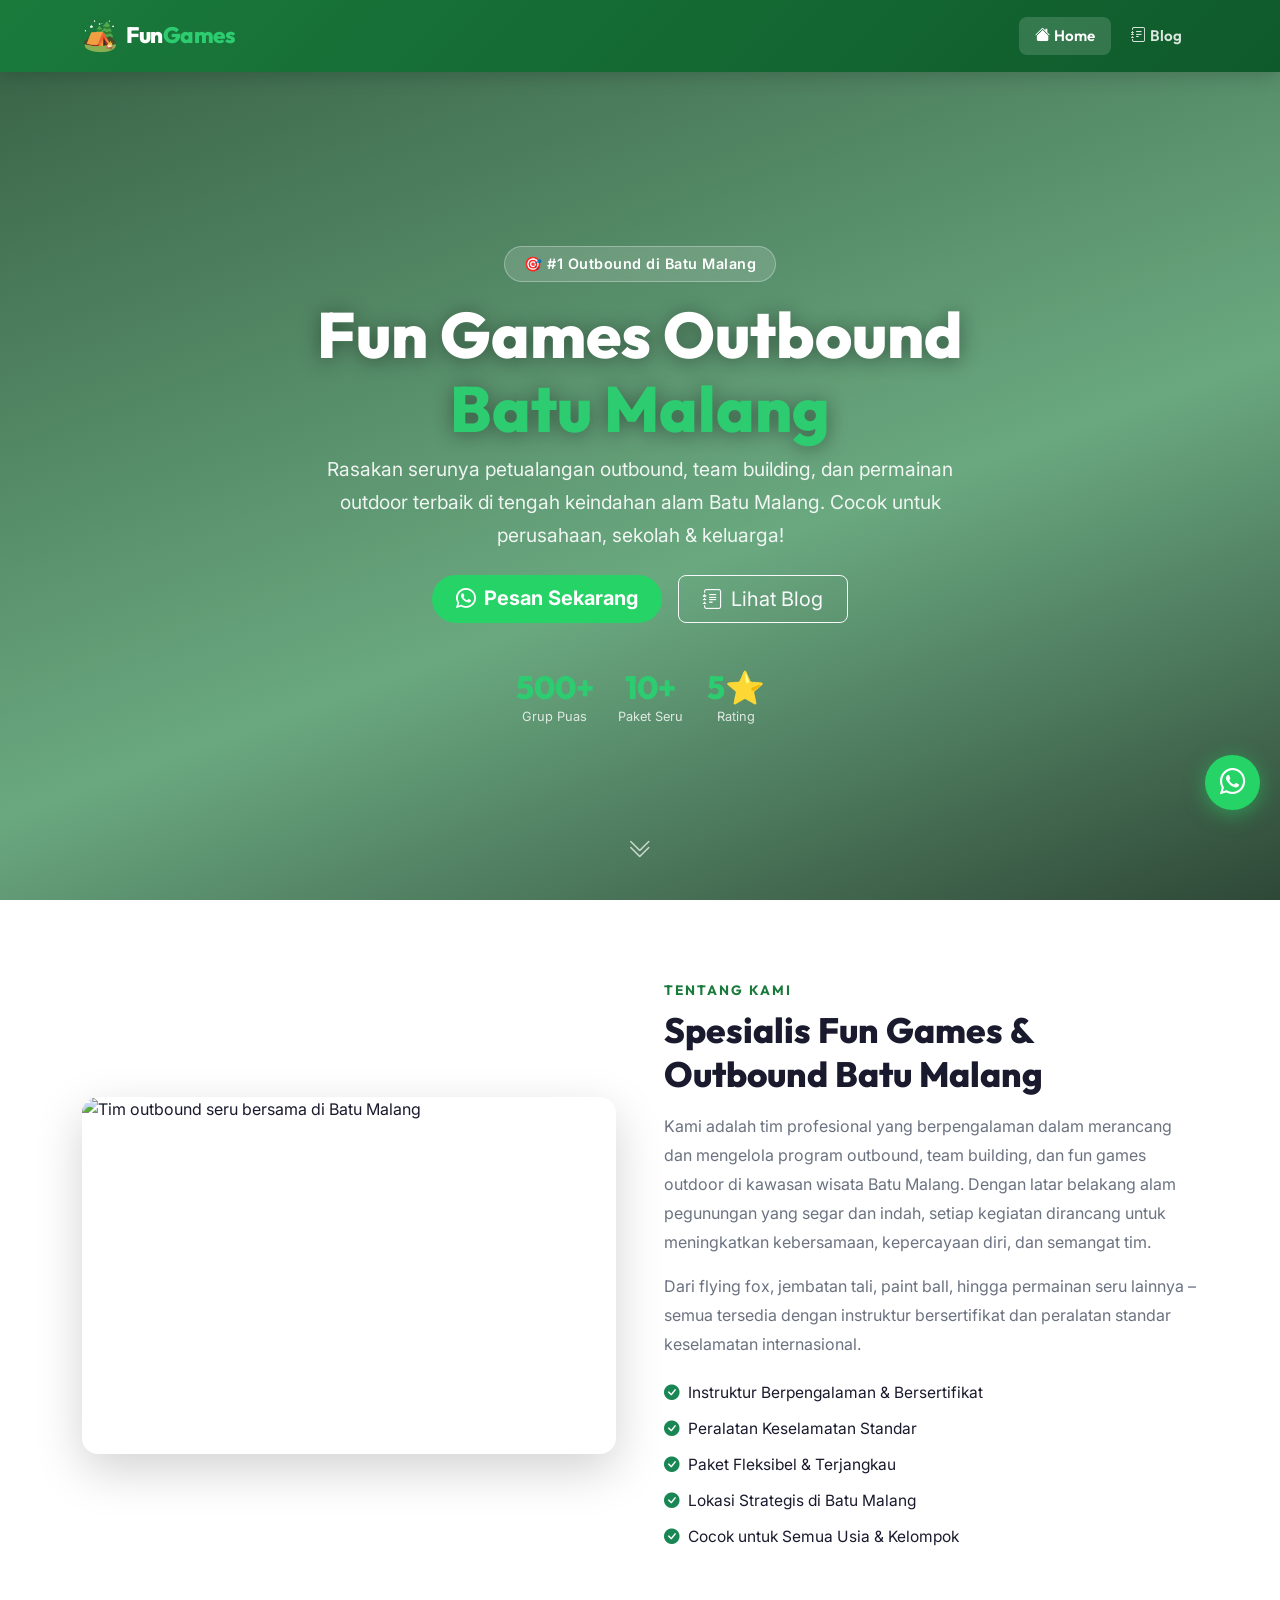
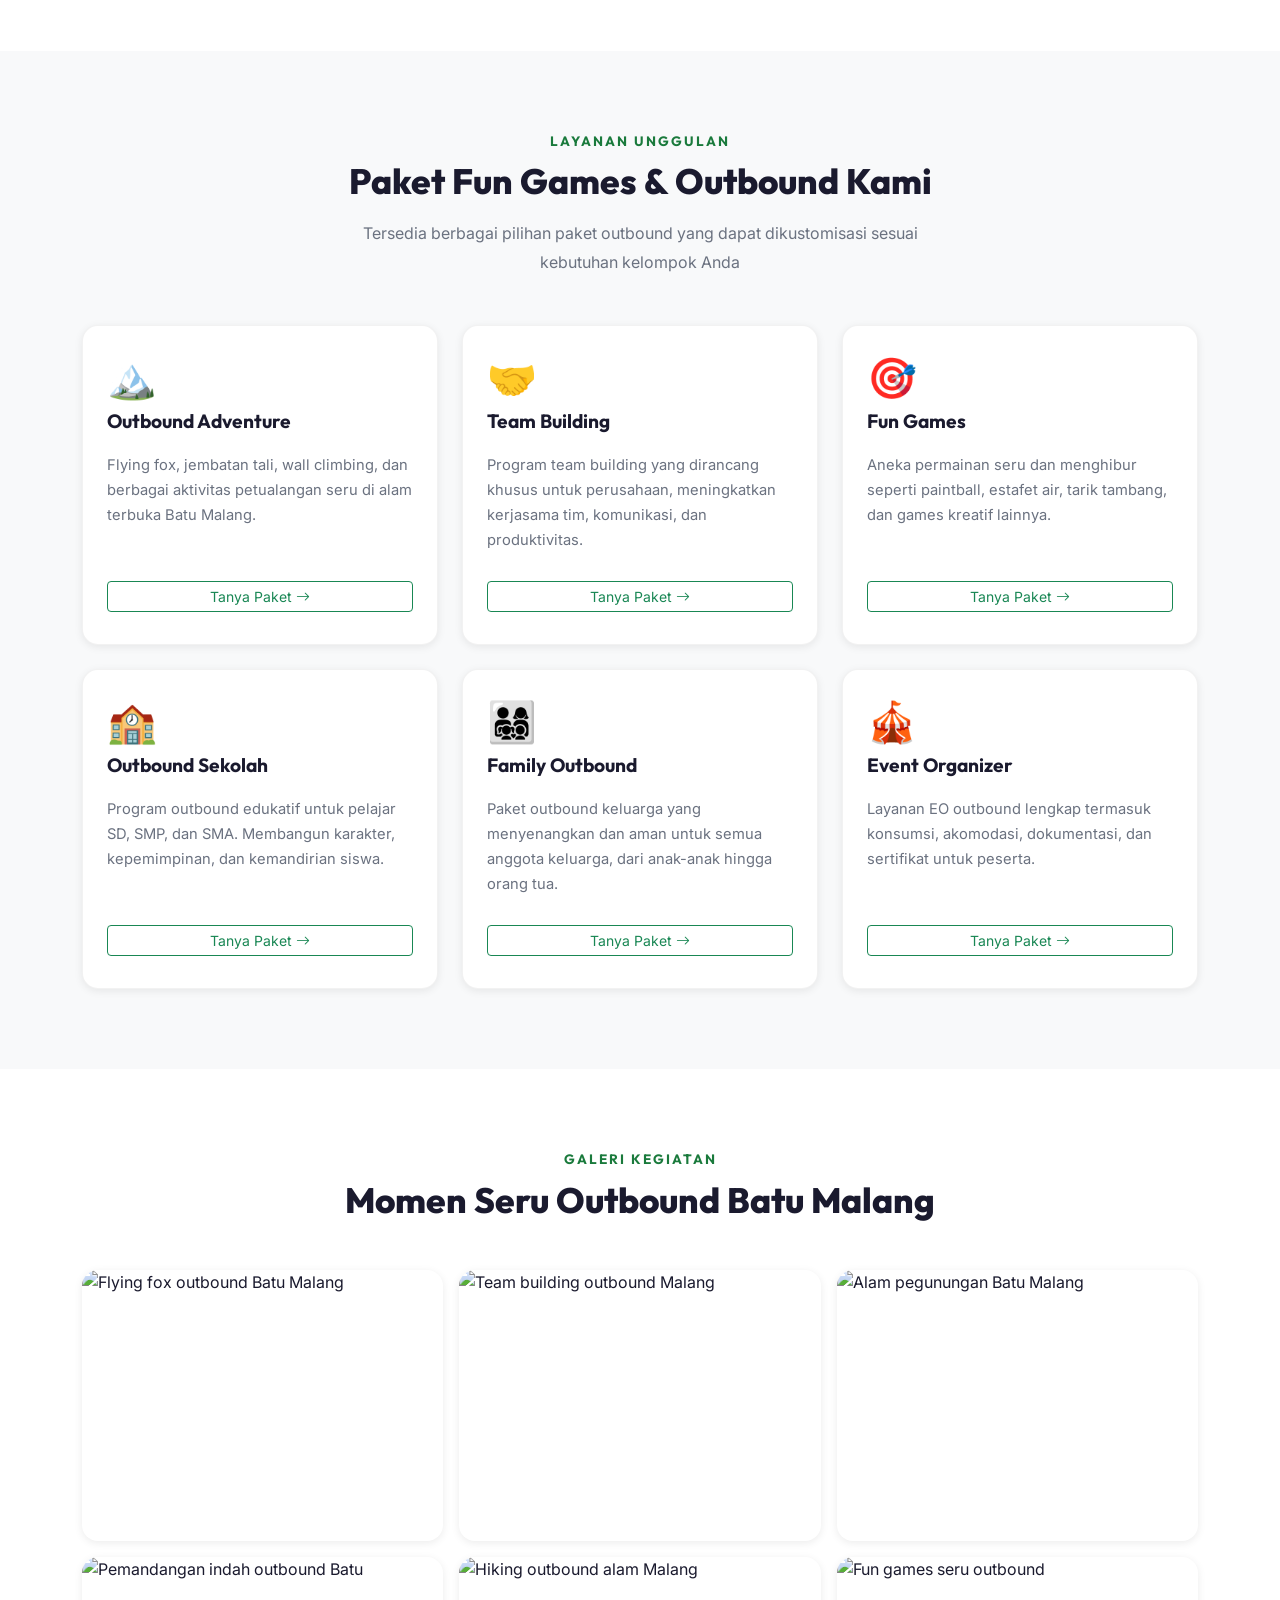
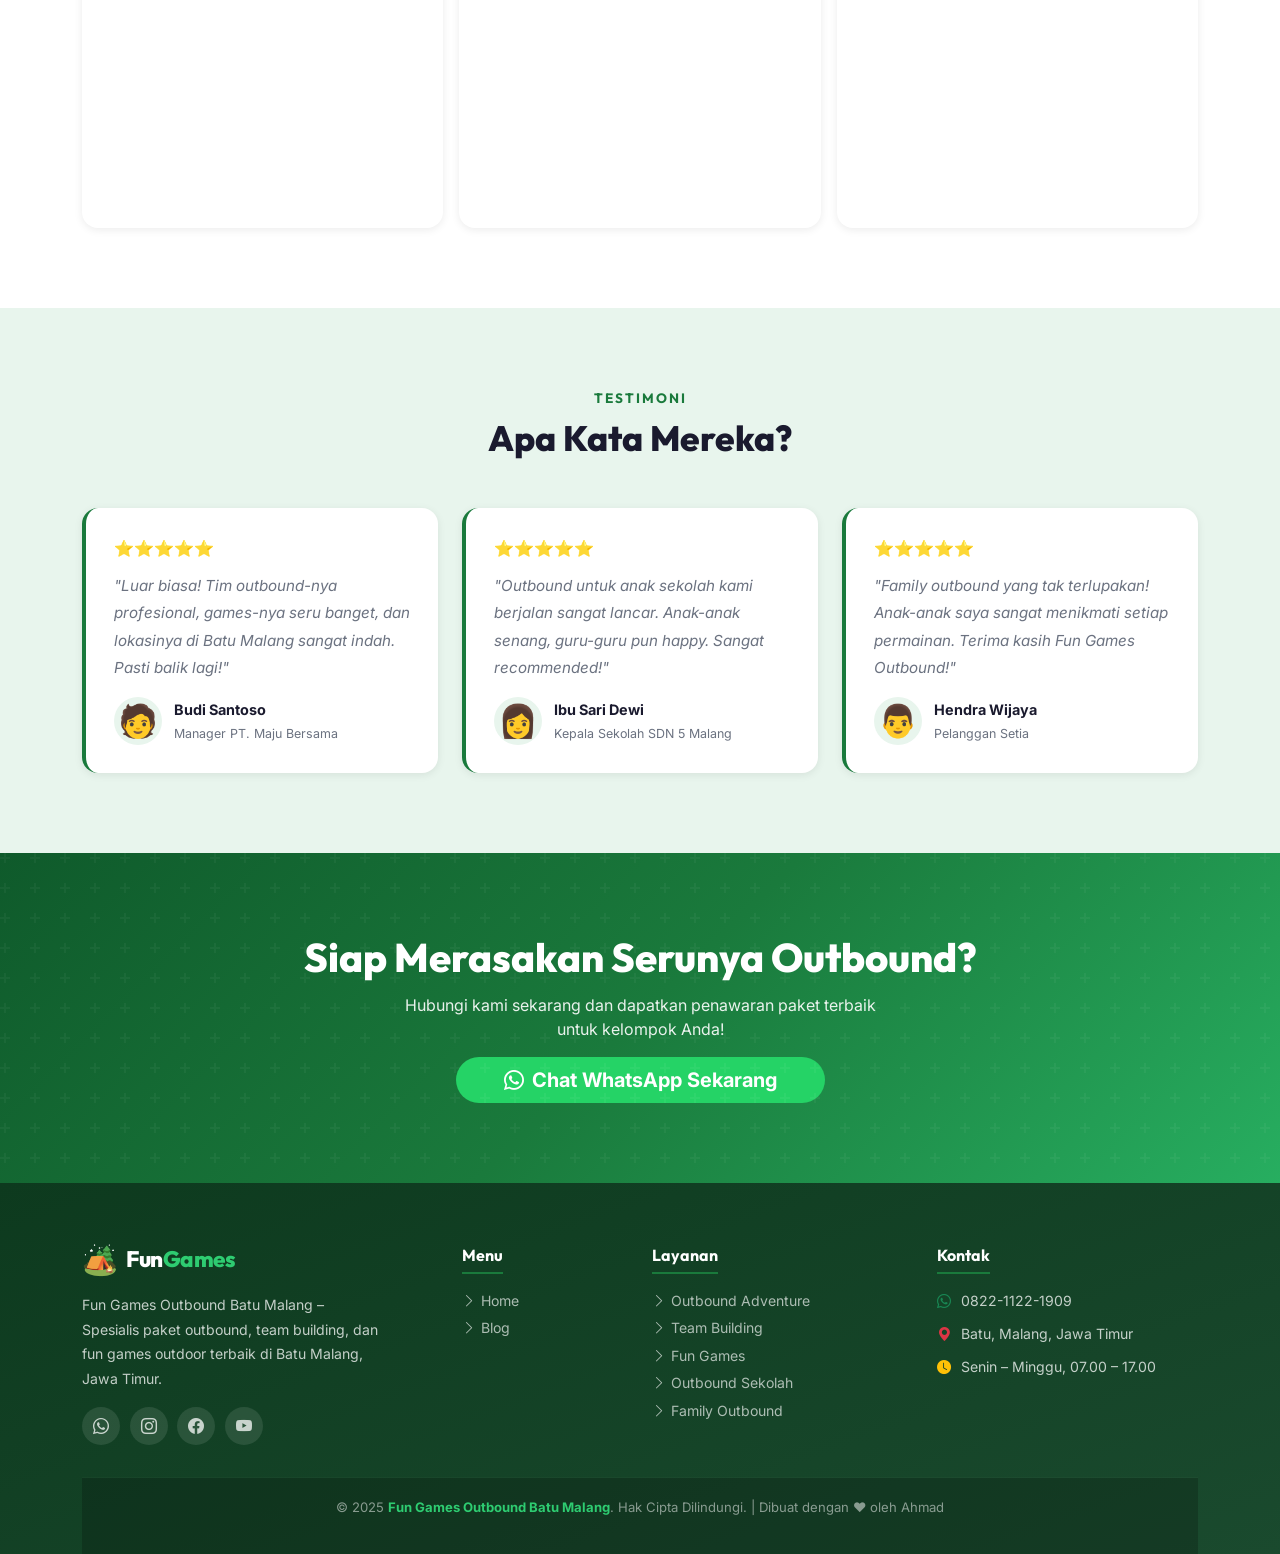
==== index.html @ 9a9097fd "Add files via upload" ====
<!DOCTYPE html>
<html lang="id">
<head>
  <meta charset="UTF-8" />
  <meta name="viewport" content="width=device-width, initial-scale=1.0, maximum-scale=1.0, user-scalable=no" />
  <meta name="description" content="Fun Games Outbound Batu Malang – Penyedia paket outbound seru, team building, dan permainan outdoor terbaik di Batu Malang. Hubungi kami sekarang!" />
  <meta name="keywords" content="fun games outbound batu malang, outbound batu malang, team building batu malang, permainan outbound malang, paket outbound malang, outbound murah malang, wisata outbound batu malang" />
  <meta name="author" content="Ahmad" />
  <meta name="robots" content="index, follow" />
  <meta property="og:title" content="Fun Games Outbound Batu Malang – Seru, Segar & Profesional" />
  <meta property="og:description" content="Paket outbound dan team building terbaik di Batu Malang. Temukan pengalaman seru bersama Fun Games Outbound!" />
  <meta property="og:type" content="website" />
  <meta property="og:url" content="https://fungamesoutbound-batumalang.com/" />
  <meta property="og:image" content="https://images.unsplash.com/photo-1506905925346-21bda4d32df4?w=1200&q=80" />
  <meta name="twitter:card" content="summary_large_image" />
  <meta name="twitter:title" content="Fun Games Outbound Batu Malang" />
  <meta name="twitter:description" content="Paket outbound seru di Batu Malang – team building, flying fox, dan permainan outdoor terbaik." />
  <title>Fun Games Outbound Batu Malang – Seru, Segar & Profesional</title>
  <link rel="canonical" href="https://fungamesoutbound-batumalang.com/" />
  <!-- Favicon -->
  <link rel="icon" type="image/svg+xml" href="data:image/svg+xml,<svg xmlns='http://www.w3.org/2000/svg' viewBox='0 0 100 100'><text y='.9em' font-size='90'>🏕️</text></svg>" />
  <!-- Bootstrap 5 -->
  <link rel="stylesheet" href="https://cdn.jsdelivr.net/npm/bootstrap@5.3.3/dist/css/bootstrap.min.css" />
  <!-- Bootstrap Icons -->
  <link rel="stylesheet" href="https://cdn.jsdelivr.net/npm/bootstrap-icons@1.11.3/font/bootstrap-icons.min.css" />
  <!-- Google Fonts -->
  <link rel="preconnect" href="https://fonts.googleapis.com" />
  <link rel="preconnect" href="https://fonts.gstatic.com" crossorigin />
  <link href="https://fonts.googleapis.com/css2?family=Outfit:wght@400;600;700;800&family=Inter:wght@400;500;600&display=swap" rel="stylesheet" />
  <link rel="stylesheet" href="assets/css/style.css" />

  <!-- Schema.org Structured Data -->
  <script type="application/ld+json">
  {
    "@context": "https://schema.org",
    "@type": "LocalBusiness",
    "name": "Fun Games Outbound Batu Malang",
    "description": "Penyedia paket outbound seru, team building, dan permainan outdoor terbaik di Batu Malang",
    "url": "https://fungamesoutbound-batumalang.com/",
    "telephone": "+6282211221909",
    "address": {
      "@type": "PostalAddress",
      "addressLocality": "Batu",
      "addressRegion": "Malang",
      "addressCountry": "ID"
    },
    "image": "https://images.unsplash.com/photo-1506905925346-21bda4d32df4?w=1200&q=80",
    "priceRange": "Rp 50.000 – Rp 500.000",
    "openingHours": "Mo-Su 07:00-17:00",
    "sameAs": ["https://wa.me/6282211221909"]
  }
  </script>
</head>
<body>

  <!-- ===== NAVBAR ===== -->
  <nav class="navbar navbar-expand-lg navbar-dark fixed-top" id="mainNavbar">
    <div class="container">
      <a class="navbar-brand d-flex align-items-center gap-2" href="index.html">
        <span class="brand-icon">🏕️</span>
        <span class="brand-text">Fun<span class="brand-accent">Games</span></span>
      </a>
      <button class="navbar-toggler border-0" type="button" data-bs-toggle="collapse" data-bs-target="#navMenu" aria-controls="navMenu" aria-expanded="false" aria-label="Toggle navigation">
        <span class="navbar-toggler-icon"></span>
      </button>
      <div class="collapse navbar-collapse" id="navMenu">
        <ul class="navbar-nav ms-auto gap-1">
          <li class="nav-item">
            <a class="nav-link active" href="index.html"><i class="bi bi-house-fill me-1"></i>Home</a>
          </li>
          <li class="nav-item">
            <a class="nav-link" href="blog.html"><i class="bi bi-journal-text me-1"></i>Blog</a>
          </li>
        </ul>
      </div>
    </div>
  </nav>

  <!-- ===== HERO SECTION ===== -->
  <section class="hero-section" id="hero">
    <div class="hero-overlay"></div>
    <div class="hero-content container text-center text-white">
      <div class="hero-badge mb-3">🎯 #1 Outbound di Batu Malang</div>
      <h1 class="hero-title">Fun Games Outbound<br><span class="hero-title-accent">Batu Malang</span></h1>
      <p class="hero-subtitle">Rasakan serunya petualangan outbound, team building, dan permainan outdoor terbaik di tengah keindahan alam Batu Malang. Cocok untuk perusahaan, sekolah & keluarga!</p>
      <div class="d-flex flex-wrap gap-3 justify-content-center mt-4">
        <a href="https://wa.me/6282211221909?text=Halo%2C%20saya%20ingin%20info%20paket%20outbound%20Batu%20Malang" target="_blank" class="btn btn-wa btn-lg px-4">
          <i class="bi bi-whatsapp me-2"></i>Pesan Sekarang
        </a>
        <a href="blog.html" class="btn btn-outline-light btn-lg px-4">
          <i class="bi bi-journal-text me-2"></i>Lihat Blog
        </a>
      </div>
      <div class="hero-stats mt-5 d-flex flex-wrap justify-content-center gap-4">
        <div class="hero-stat">
          <span class="stat-num">500+</span>
          <span class="stat-label">Grup Puas</span>
        </div>
        <div class="hero-stat">
          <span class="stat-num">10+</span>
          <span class="stat-label">Paket Seru</span>
        </div>
        <div class="hero-stat">
          <span class="stat-num">5⭐</span>
          <span class="stat-label">Rating</span>
        </div>
      </div>
    </div>
    <div class="hero-scroll-hint">
      <i class="bi bi-chevron-double-down"></i>
    </div>
  </section>

  <!-- ===== ABOUT SECTION ===== -->
  <section class="section-pad bg-white" id="tentang">
    <div class="container">
      <div class="row align-items-center g-5">
        <div class="col-lg-6">
          <img src="https://images.unsplash.com/photo-1529156069898-49953e39b3ac?w=700&q=80" alt="Tim outbound seru bersama di Batu Malang" class="img-fluid rounded-4 shadow-lg" width="700" height="467" loading="lazy" />
        </div>
        <div class="col-lg-6">
          <div class="section-label">Tentang Kami</div>
          <h2 class="section-title">Spesialis Fun Games & Outbound Batu Malang</h2>
          <p class="section-text">Kami adalah tim profesional yang berpengalaman dalam merancang dan mengelola program outbound, team building, dan fun games outdoor di kawasan wisata Batu Malang. Dengan latar belakang alam pegunungan yang segar dan indah, setiap kegiatan dirancang untuk meningkatkan kebersamaan, kepercayaan diri, dan semangat tim.</p>
          <p class="section-text">Dari flying fox, jembatan tali, paint ball, hingga permainan seru lainnya – semua tersedia dengan instruktur bersertifikat dan peralatan standar keselamatan internasional.</p>
          <ul class="feature-list mt-3">
            <li><i class="bi bi-check-circle-fill text-success me-2"></i>Instruktur Berpengalaman & Bersertifikat</li>
            <li><i class="bi bi-check-circle-fill text-success me-2"></i>Peralatan Keselamatan Standar</li>
            <li><i class="bi bi-check-circle-fill text-success me-2"></i>Paket Fleksibel & Terjangkau</li>
            <li><i class="bi bi-check-circle-fill text-success me-2"></i>Lokasi Strategis di Batu Malang</li>
            <li><i class="bi bi-check-circle-fill text-success me-2"></i>Cocok untuk Semua Usia & Kelompok</li>
          </ul>
        </div>
      </div>
    </div>
  </section>

  <!-- ===== LAYANAN SECTION ===== -->
  <section class="section-pad bg-light" id="layanan">
    <div class="container">
      <div class="text-center mb-5">
        <div class="section-label">Layanan Unggulan</div>
        <h2 class="section-title">Paket Fun Games & Outbound Kami</h2>
        <p class="section-text mx-auto" style="max-width:600px">Tersedia berbagai pilihan paket outbound yang dapat dikustomisasi sesuai kebutuhan kelompok Anda</p>
      </div>
      <div class="row g-4">
        <div class="col-md-6 col-lg-4">
          <div class="service-card h-100">
            <div class="service-icon">🏔️</div>
            <h3 class="service-title">Outbound Adventure</h3>
            <p class="service-desc">Flying fox, jembatan tali, wall climbing, dan berbagai aktivitas petualangan seru di alam terbuka Batu Malang.</p>
            <a href="https://wa.me/6282211221909?text=Saya%20ingin%20info%20paket%20Outbound%20Adventure" target="_blank" class="btn btn-outline-success btn-sm mt-auto">Tanya Paket <i class="bi bi-arrow-right"></i></a>
          </div>
        </div>
        <div class="col-md-6 col-lg-4">
          <div class="service-card h-100">
            <div class="service-icon">🤝</div>
            <h3 class="service-title">Team Building</h3>
            <p class="service-desc">Program team building yang dirancang khusus untuk perusahaan, meningkatkan kerjasama tim, komunikasi, dan produktivitas.</p>
            <a href="https://wa.me/6282211221909?text=Saya%20ingin%20info%20paket%20Team%20Building" target="_blank" class="btn btn-outline-success btn-sm mt-auto">Tanya Paket <i class="bi bi-arrow-right"></i></a>
          </div>
        </div>
        <div class="col-md-6 col-lg-4">
          <div class="service-card h-100">
            <div class="service-icon">🎯</div>
            <h3 class="service-title">Fun Games</h3>
            <p class="service-desc">Aneka permainan seru dan menghibur seperti paintball, estafet air, tarik tambang, dan games kreatif lainnya.</p>
            <a href="https://wa.me/6282211221909?text=Saya%20ingin%20info%20paket%20Fun%20Games" target="_blank" class="btn btn-outline-success btn-sm mt-auto">Tanya Paket <i class="bi bi-arrow-right"></i></a>
          </div>
        </div>
        <div class="col-md-6 col-lg-4">
          <div class="service-card h-100">
            <div class="service-icon">🏫</div>
            <h3 class="service-title">Outbound Sekolah</h3>
            <p class="service-desc">Program outbound edukatif untuk pelajar SD, SMP, dan SMA. Membangun karakter, kepemimpinan, dan kemandirian siswa.</p>
            <a href="https://wa.me/6282211221909?text=Saya%20ingin%20info%20paket%20Outbound%20Sekolah" target="_blank" class="btn btn-outline-success btn-sm mt-auto">Tanya Paket <i class="bi bi-arrow-right"></i></a>
          </div>
        </div>
        <div class="col-md-6 col-lg-4">
          <div class="service-card h-100">
            <div class="service-icon">👨‍👩‍👧‍👦</div>
            <h3 class="service-title">Family Outbound</h3>
            <p class="service-desc">Paket outbound keluarga yang menyenangkan dan aman untuk semua anggota keluarga, dari anak-anak hingga orang tua.</p>
            <a href="https://wa.me/6282211221909?text=Saya%20ingin%20info%20paket%20Family%20Outbound" target="_blank" class="btn btn-outline-success btn-sm mt-auto">Tanya Paket <i class="bi bi-arrow-right"></i></a>
          </div>
        </div>
        <div class="col-md-6 col-lg-4">
          <div class="service-card h-100">
            <div class="service-icon">🎪</div>
            <h3 class="service-title">Event Organizer</h3>
            <p class="service-desc">Layanan EO outbound lengkap termasuk konsumsi, akomodasi, dokumentasi, dan sertifikat untuk peserta.</p>
            <a href="https://wa.me/6282211221909?text=Saya%20ingin%20info%20Event%20Organizer%20Outbound" target="_blank" class="btn btn-outline-success btn-sm mt-auto">Tanya Paket <i class="bi bi-arrow-right"></i></a>
          </div>
        </div>
      </div>
    </div>
  </section>

  <!-- ===== GALERI SECTION ===== -->
  <section class="section-pad bg-white" id="galeri">
    <div class="container">
      <div class="text-center mb-5">
        <div class="section-label">Galeri Kegiatan</div>
        <h2 class="section-title">Momen Seru Outbound Batu Malang</h2>
      </div>
      <div class="row g-3">
        <div class="col-6 col-md-4">
          <div class="gallery-item">
            <img src="https://images.unsplash.com/photo-1571019613454-1cb2f99b2d8b?w=500&q=80" alt="Flying fox outbound Batu Malang" class="img-fluid rounded-3" width="500" height="333" loading="lazy" />
          </div>
        </div>
        <div class="col-6 col-md-4">
          <div class="gallery-item">
            <img src="https://images.unsplash.com/photo-1533630654593-bda3d33d1e79?w=500&q=80" alt="Team building outbound Malang" class="img-fluid rounded-3" width="500" height="333" loading="lazy" />
          </div>
        </div>
        <div class="col-6 col-md-4">
          <div class="gallery-item">
            <img src="https://images.unsplash.com/photo-1469474968028-56623f02e42e?w=500&q=80" alt="Alam pegunungan Batu Malang" class="img-fluid rounded-3" width="500" height="333" loading="lazy" />
          </div>
        </div>
        <div class="col-6 col-md-4">
          <div class="gallery-item">
            <img src="https://images.unsplash.com/photo-1506905925346-21bda4d32df4?w=500&q=80" alt="Pemandangan indah outbound Batu" class="img-fluid rounded-3" width="500" height="333" loading="lazy" />
          </div>
        </div>
        <div class="col-6 col-md-4">
          <div class="gallery-item">
            <img src="https://images.unsplash.com/photo-1551632811-561732d1e306?w=500&q=80" alt="Hiking outbound alam Malang" class="img-fluid rounded-3" width="500" height="333" loading="lazy" />
          </div>
        </div>
        <div class="col-6 col-md-4">
          <div class="gallery-item">
            <img src="https://images.unsplash.com/photo-1529156069898-49953e39b3ac?w=500&q=80" alt="Fun games seru outbound" class="img-fluid rounded-3" width="500" height="333" loading="lazy" />
          </div>
        </div>
      </div>
    </div>
  </section>

  <!-- ===== TESTIMONIAL SECTION ===== -->
  <section class="section-pad bg-green-light" id="testimoni">
    <div class="container">
      <div class="text-center mb-5">
        <div class="section-label">Testimoni</div>
        <h2 class="section-title">Apa Kata Mereka?</h2>
      </div>
      <div class="row g-4">
        <div class="col-md-4">
          <div class="testi-card">
            <div class="testi-stars">⭐⭐⭐⭐⭐</div>
            <p class="testi-text">"Luar biasa! Tim outbound-nya profesional, games-nya seru banget, dan lokasinya di Batu Malang sangat indah. Pasti balik lagi!"</p>
            <div class="testi-author">
              <div class="testi-avatar">🧑</div>
              <div>
                <strong>Budi Santoso</strong>
                <span>Manager PT. Maju Bersama</span>
              </div>
            </div>
          </div>
        </div>
        <div class="col-md-4">
          <div class="testi-card">
            <div class="testi-stars">⭐⭐⭐⭐⭐</div>
            <p class="testi-text">"Outbound untuk anak sekolah kami berjalan sangat lancar. Anak-anak senang, guru-guru pun happy. Sangat recommended!"</p>
            <div class="testi-author">
              <div class="testi-avatar">👩</div>
              <div>
                <strong>Ibu Sari Dewi</strong>
                <span>Kepala Sekolah SDN 5 Malang</span>
              </div>
            </div>
          </div>
        </div>
        <div class="col-md-4">
          <div class="testi-card">
            <div class="testi-stars">⭐⭐⭐⭐⭐</div>
            <p class="testi-text">"Family outbound yang tak terlupakan! Anak-anak saya sangat menikmati setiap permainan. Terima kasih Fun Games Outbound!"</p>
            <div class="testi-author">
              <div class="testi-avatar">👨</div>
              <div>
                <strong>Hendra Wijaya</strong>
                <span>Pelanggan Setia</span>
              </div>
            </div>
          </div>
        </div>
      </div>
    </div>
  </section>

  <!-- ===== CTA SECTION ===== -->
  <section class="cta-section">
    <div class="container text-center text-white">
      <h2 class="cta-title">Siap Merasakan Serunya Outbound?</h2>
      <p class="cta-text">Hubungi kami sekarang dan dapatkan penawaran paket terbaik untuk kelompok Anda!</p>
      <a href="https://wa.me/6282211221909?text=Halo%2C%20saya%20tertarik%20dengan%20paket%20outbound%20Fun%20Games%20Batu%20Malang" target="_blank" class="btn btn-wa btn-lg px-5 mt-3">
        <i class="bi bi-whatsapp me-2"></i>Chat WhatsApp Sekarang
      </a>
    </div>
  </section>

  <!-- ===== FOOTER ===== -->
  <footer class="site-footer">
    <div class="container">
      <div class="row g-4">
        <div class="col-lg-4 col-md-6">
          <a class="footer-brand d-flex align-items-center gap-2 mb-3" href="index.html">
            <span class="brand-icon">🏕️</span>
            <span class="brand-text text-white">Fun<span class="brand-accent">Games</span></span>
          </a>
          <p class="footer-desc">Fun Games Outbound Batu Malang – Spesialis paket outbound, team building, dan fun games outdoor terbaik di Batu Malang, Jawa Timur.</p>
          <div class="footer-social mt-3">
            <a href="https://wa.me/6282211221909" target="_blank" class="social-btn" aria-label="WhatsApp"><i class="bi bi-whatsapp"></i></a>
            <a href="#" class="social-btn" aria-label="Instagram"><i class="bi bi-instagram"></i></a>
            <a href="#" class="social-btn" aria-label="Facebook"><i class="bi bi-facebook"></i></a>
            <a href="#" class="social-btn" aria-label="YouTube"><i class="bi bi-youtube"></i></a>
          </div>
        </div>
        <div class="col-lg-2 col-md-6">
          <h4 class="footer-heading">Menu</h4>
          <ul class="footer-links">
            <li><a href="index.html"><i class="bi bi-chevron-right"></i>Home</a></li>
            <li><a href="blog.html"><i class="bi bi-chevron-right"></i>Blog</a></li>
          </ul>
        </div>
        <div class="col-lg-3 col-md-6">
          <h4 class="footer-heading">Layanan</h4>
          <ul class="footer-links">
            <li><a href="https://wa.me/6282211221909?text=Info%20Outbound%20Adventure"><i class="bi bi-chevron-right"></i>Outbound Adventure</a></li>
            <li><a href="https://wa.me/6282211221909?text=Info%20Team%20Building"><i class="bi bi-chevron-right"></i>Team Building</a></li>
            <li><a href="https://wa.me/6282211221909?text=Info%20Fun%20Games"><i class="bi bi-chevron-right"></i>Fun Games</a></li>
            <li><a href="https://wa.me/6282211221909?text=Info%20Outbound%20Sekolah"><i class="bi bi-chevron-right"></i>Outbound Sekolah</a></li>
            <li><a href="https://wa.me/6282211221909?text=Info%20Family%20Outbound"><i class="bi bi-chevron-right"></i>Family Outbound</a></li>
          </ul>
        </div>
        <div class="col-lg-3 col-md-6">
          <h4 class="footer-heading">Kontak</h4>
          <ul class="footer-contact">
            <li><i class="bi bi-whatsapp text-success"></i> <a href="https://wa.me/6282211221909" target="_blank">0822-1122-1909</a></li>
            <li><i class="bi bi-geo-alt-fill text-danger"></i> Batu, Malang, Jawa Timur</li>
            <li><i class="bi bi-clock-fill text-warning"></i> Senin – Minggu, 07.00 – 17.00</li>
          </ul>
        </div>
      </div>
      <hr class="footer-divider" />
      <div class="footer-bottom text-center">
        <p>© 2025 <strong>Fun Games Outbound Batu Malang</strong>. Hak Cipta Dilindungi. | Dibuat dengan ❤️ oleh Ahmad</p>
      </div>
    </div>
  </footer>

  <!-- ===== WA FLOATING BUTTON ===== -->
  <a href="https://wa.me/6282211221909?text=Halo%2C%20saya%20ingin%20info%20paket%20outbound%20Fun%20Games%20Batu%20Malang" target="_blank" class="wa-float" id="waFloat" aria-label="Chat WhatsApp">
    <i class="bi bi-whatsapp"></i>
    <span class="wa-tooltip">Chat Kami!</span>
  </a>

  <!-- ===== SCROLL TO TOP BUTTON ===== -->
  <button class="scroll-top" id="scrollTop" aria-label="Scroll ke atas">
    <i class="bi bi-chevron-up"></i>
  </button>

  <!-- Bootstrap Bundle JS -->
  <script src="https://cdn.jsdelivr.net/npm/bootstrap@5.3.3/dist/js/bootstrap.bundle.min.js"></script>
  <script src="assets/js/main.js"></script>
</body>
</html>
---- assets/css/style.css ----
/* ===================================================
   Fun Games Outbound Batu Malang – Main Stylesheet
   Author: Ahmad
   =================================================== */

/* ===== CSS VARIABLES ===== */
:root {
  --green-primary: #1a7a3c;
  --green-dark: #0f5a2b;
  --green-light: #e8f5ed;
  --green-accent: #2ecc71;
  --orange-accent: #f39c12;
  --text-dark: #1a1a2e;
  --text-muted: #6b7280;
  --bg-light: #f8fafb;
  --white: #ffffff;
  --shadow-sm: 0 2px 8px rgba(0,0,0,0.08);
  --shadow-md: 0 8px 24px rgba(0,0,0,0.12);
  --shadow-lg: 0 16px 48px rgba(0,0,0,0.16);
  --radius-sm: 8px;
  --radius-md: 16px;
  --radius-lg: 24px;
  --transition: all 0.3s ease;
  --navbar-height: 72px;
  --font-heading: 'Outfit', sans-serif;
  --font-body: 'Inter', sans-serif;
}

/* ===== GLOBAL RESET & BASE ===== */
*, *::before, *::after {
  box-sizing: border-box;
  margin: 0;
  padding: 0;
}

html {
  scroll-behavior: smooth;
  overflow-x: hidden;
}

body {
  font-family: var(--font-body);
  color: var(--text-dark);
  background: var(--white);
  overflow-x: hidden;
  width: 100%;
  max-width: 100vw;
}

img {
  max-width: 100%;
  height: auto;
  display: block;
}

a {
  text-decoration: none;
  transition: var(--transition);
}

/* ===== NAVBAR ===== */
#mainNavbar {
  background: linear-gradient(135deg, var(--green-primary) 0%, var(--green-dark) 100%);
  box-shadow: 0 2px 20px rgba(0,0,0,0.2);
  padding: 0.75rem 0;
  min-height: var(--navbar-height);
  transition: var(--transition);
  z-index: 1050;
}

#mainNavbar.scrolled {
  background: rgba(15, 90, 43, 0.97);
  backdrop-filter: blur(10px);
  padding: 0.5rem 0;
}

.brand-icon {
  font-size: 1.8rem;
  line-height: 1;
}

.brand-text {
  font-family: var(--font-heading);
  font-weight: 800;
  font-size: 1.4rem;
  color: var(--white);
  letter-spacing: -0.5px;
}

.brand-accent {
  color: var(--green-accent);
}

.navbar-nav .nav-link {
  font-family: var(--font-heading);
  font-weight: 600;
  font-size: 0.95rem;
  color: rgba(255,255,255,0.85) !important;
  padding: 0.5rem 1rem !important;
  border-radius: var(--radius-sm);
  transition: var(--transition);
}

.navbar-nav .nav-link:hover,
.navbar-nav .nav-link.active {
  color: var(--white) !important;
  background: rgba(255,255,255,0.15);
}

.navbar-toggler {
  padding: 4px 8px;
  outline: none !important;
  box-shadow: none !important;
}

.navbar-toggler:focus {
  box-shadow: none !important;
}

/* ===== HERO SECTION ===== */
.hero-section {
  position: relative;
  min-height: 100vh;
  background: url('https://images.unsplash.com/photo-1506905925346-21bda4d32df4?w=1600&q=80') center center / cover no-repeat;
  display: flex;
  align-items: center;
  justify-content: center;
  overflow: hidden;
}

.hero-overlay {
  position: absolute;
  inset: 0;
  background: linear-gradient(160deg, rgba(10,60,25,0.82) 0%, rgba(26,122,60,0.65) 60%, rgba(10,40,20,0.85) 100%);
}

.hero-content {
  position: relative;
  z-index: 2;
  padding-top: var(--navbar-height);
}

.hero-badge {
  display: inline-block;
  background: rgba(255,255,255,0.15);
  backdrop-filter: blur(8px);
  border: 1px solid rgba(255,255,255,0.3);
  color: #fff;
  padding: 0.4rem 1.2rem;
  border-radius: 50px;
  font-size: 0.9rem;
  font-weight: 600;
  letter-spacing: 0.5px;
}

.hero-title {
  font-family: var(--font-heading);
  font-size: clamp(2rem, 6vw, 4rem);
  font-weight: 800;
  line-height: 1.15;
  text-shadow: 0 2px 20px rgba(0,0,0,0.4);
}

.hero-title-accent {
  color: var(--green-accent);
}

.hero-subtitle {
  font-size: clamp(0.95rem, 2.5vw, 1.2rem);
  max-width: 680px;
  margin: 0 auto;
  opacity: 0.9;
  line-height: 1.7;
}

.hero-stats {
  gap: 2rem;
}

.hero-stat {
  display: flex;
  flex-direction: column;
  align-items: center;
}

.stat-num {
  font-family: var(--font-heading);
  font-size: 2rem;
  font-weight: 800;
  color: var(--green-accent);
  line-height: 1;
}

.stat-label {
  font-size: 0.8rem;
  opacity: 0.8;
  margin-top: 4px;
}

.hero-scroll-hint {
  position: absolute;
  bottom: 2rem;
  left: 50%;
  transform: translateX(-50%);
  color: rgba(255,255,255,0.7);
  font-size: 1.5rem;
  animation: bounce 2s infinite;
  z-index: 2;
}

@keyframes bounce {
  0%, 100% { transform: translateX(-50%) translateY(0); }
  50% { transform: translateX(-50%) translateY(10px); }
}

/* ===== PAGE HEADER ===== */
.page-header {
  position: relative;
  background: url('https://images.unsplash.com/photo-1469474968028-56623f02e42e?w=1600&q=80') center center / cover no-repeat;
  padding: calc(var(--navbar-height) + 3rem) 0 3rem;
  text-align: center;
}

.page-header-overlay {
  position: absolute;
  inset: 0;
  background: linear-gradient(135deg, rgba(10,60,25,0.85) 0%, rgba(26,122,60,0.75) 100%);
}

.page-header .container {
  position: relative;
  z-index: 2;
}

.page-header-title {
  font-family: var(--font-heading);
  font-size: clamp(1.8rem, 5vw, 3rem);
  font-weight: 800;
  margin-bottom: 0.75rem;
}

.page-header-sub {
  font-size: 1rem;
  opacity: 0.9;
  max-width: 600px;
  margin: 0 auto 1rem;
}

.breadcrumb-dark .breadcrumb-item + .breadcrumb-item::before {
  color: rgba(255,255,255,0.5);
}

/* ===== ARTICLE HEADER ===== */
.article-header {
  position: relative;
  padding-top: var(--navbar-height);
  background: linear-gradient(135deg, var(--green-dark) 0%, var(--green-primary) 100%);
  padding-bottom: 2rem;
}

/* ===== SECTION PADDING ===== */
.section-pad {
  padding: 80px 0;
}

.bg-green-light {
  background: var(--green-light);
}

/* ===== SECTION LABELS & TITLES ===== */
.section-label {
  font-family: var(--font-heading);
  font-size: 0.85rem;
  font-weight: 700;
  color: var(--green-primary);
  text-transform: uppercase;
  letter-spacing: 2px;
  margin-bottom: 0.5rem;
  display: block;
}

.section-title {
  font-family: var(--font-heading);
  font-size: clamp(1.5rem, 4vw, 2.2rem);
  font-weight: 800;
  color: var(--text-dark);
  line-height: 1.25;
  margin-bottom: 1rem;
}

.section-text {
  font-size: 1rem;
  color: var(--text-muted);
  line-height: 1.8;
}

/* ===== FEATURE LIST ===== */
.feature-list {
  list-style: none;
  padding: 0;
}

.feature-list li {
  padding: 0.4rem 0;
  font-size: 0.97rem;
  color: var(--text-dark);
}

/* ===== SERVICE CARDS ===== */
.service-card {
  background: var(--white);
  border-radius: var(--radius-md);
  padding: 2rem 1.5rem;
  box-shadow: var(--shadow-sm);
  border: 1px solid rgba(0,0,0,0.05);
  transition: var(--transition);
  display: flex;
  flex-direction: column;
  gap: 0.75rem;
}

.service-card:hover {
  transform: translateY(-6px);
  box-shadow: var(--shadow-lg);
  border-color: var(--green-accent);
}

.service-icon {
  font-size: 2.5rem;
  line-height: 1;
}

.service-title {
  font-family: var(--font-heading);
  font-size: 1.2rem;
  font-weight: 700;
  color: var(--text-dark);
}

.service-desc {
  font-size: 0.92rem;
  color: var(--text-muted);
  line-height: 1.7;
  flex: 1;
}

/* ===== GALLERY ===== */
.gallery-item {
  overflow: hidden;
  border-radius: var(--radius-md);
  box-shadow: var(--shadow-sm);
  aspect-ratio: 4/3;
}

.gallery-item img {
  width: 100%;
  height: 100%;
  object-fit: cover;
  transition: transform 0.4s ease;
}

.gallery-item:hover img {
  transform: scale(1.05);
}

/* ===== TESTIMONIALS ===== */
.testi-card {
  background: var(--white);
  border-radius: var(--radius-md);
  padding: 1.75rem;
  box-shadow: var(--shadow-sm);
  border-left: 4px solid var(--green-primary);
  transition: var(--transition);
}

.testi-card:hover {
  transform: translateY(-4px);
  box-shadow: var(--shadow-md);
}

.testi-stars {
  font-size: 1rem;
  margin-bottom: 0.75rem;
}

.testi-text {
  font-size: 0.95rem;
  color: var(--text-muted);
  font-style: italic;
  line-height: 1.8;
  margin-bottom: 1rem;
}

.testi-author {
  display: flex;
  align-items: center;
  gap: 0.75rem;
}

.testi-avatar {
  font-size: 2rem;
  background: var(--green-light);
  border-radius: 50%;
  width: 48px;
  height: 48px;
  display: flex;
  align-items: center;
  justify-content: center;
}

.testi-author strong {
  display: block;
  font-size: 0.9rem;
  color: var(--text-dark);
}

.testi-author span {
  font-size: 0.78rem;
  color: var(--text-muted);
}

/* ===== CTA SECTION ===== */
.cta-section {
  background: linear-gradient(135deg, var(--green-dark) 0%, var(--green-primary) 50%, #27ae60 100%);
  padding: 80px 0;
  position: relative;
  overflow: hidden;
}

.cta-section::before {
  content: '';
  position: absolute;
  inset: 0;
  background: url("data:image/svg+xml,%3Csvg width='60' height='60' viewBox='0 0 60 60' xmlns='http://www.w3.org/2000/svg'%3E%3Cg fill='none' fill-rule='evenodd'%3E%3Cg fill='%23ffffff' fill-opacity='0.04'%3E%3Cpath d='M36 34v-4h-2v4h-4v2h4v4h2v-4h4v-2h-4zm0-30V0h-2v4h-4v2h4v4h2V6h4V4h-4zM6 34v-4H4v4H0v2h4v4h2v-4h4v-2H6zM6 4V0H4v4H0v2h4v4h2V6h4V4H6z'/%3E%3C/g%3E%3C/g%3E%3C/svg%3E");
}

.cta-title {
  font-family: var(--font-heading);
  font-size: clamp(1.5rem, 4vw, 2.5rem);
  font-weight: 800;
  position: relative;
}

.cta-text {
  font-size: 1rem;
  opacity: 0.9;
  max-width: 500px;
  margin: 0.75rem auto 0;
  position: relative;
}

/* ===== BLOG CARDS ===== */
.blog-card {
  background: var(--white);
  border-radius: var(--radius-md);
  overflow: hidden;
  box-shadow: var(--shadow-sm);
  border: 1px solid rgba(0,0,0,0.06);
  transition: var(--transition);
  display: flex;
  flex-direction: column;
}

.blog-card:hover {
  transform: translateY(-6px);
  box-shadow: var(--shadow-lg);
}

.blog-card-img-link {
  position: relative;
  display: block;
  overflow: hidden;
  aspect-ratio: 3/2;
}

.blog-card-img {
  width: 100%;
  height: 100%;
  object-fit: cover;
  transition: transform 0.4s ease;
}

.blog-card:hover .blog-card-img {
  transform: scale(1.06);
}

.blog-card-cat {
  position: absolute;
  top: 1rem;
  left: 1rem;
  background: var(--green-primary);
  color: #fff;
  font-size: 0.75rem;
  font-weight: 700;
  padding: 0.3rem 0.8rem;
  border-radius: 50px;
  text-transform: uppercase;
  letter-spacing: 0.5px;
}

.blog-card-body {
  padding: 1.5rem;
  display: flex;
  flex-direction: column;
  flex: 1;
  gap: 0.6rem;
}

.blog-card-meta {
  display: flex;
  gap: 1rem;
  font-size: 0.78rem;
  color: var(--text-muted);
}

.blog-card-meta span {
  display: flex;
  align-items: center;
  gap: 0.3rem;
}

.blog-card-title {
  font-family: var(--font-heading);
  font-size: 1.05rem;
  font-weight: 700;
  line-height: 1.4;
  margin: 0;
}

.blog-card-title a {
  color: var(--text-dark);
}

.blog-card-title a:hover {
  color: var(--green-primary);
}

.blog-card-desc {
  font-size: 0.88rem;
  color: var(--text-muted);
  line-height: 1.7;
  flex: 1;
}

.blog-card-btn {
  display: inline-flex;
  align-items: center;
  gap: 0.4rem;
  font-size: 0.85rem;
  font-weight: 700;
  color: var(--green-primary);
  margin-top: 0.5rem;
}

.blog-card-btn:hover {
  color: var(--green-dark);
  gap: 0.7rem;
}

/* ===== ARTICLE PAGE STYLES ===== */
.article-hero {
  position: relative;
  background: linear-gradient(135deg, var(--green-dark), var(--green-primary));
  padding: calc(var(--navbar-height) + 2rem) 0 3rem;
}

.article-hero-inner {
  position: relative;
  z-index: 2;
}

.article-main-img {
  width: 100%;
  height: auto;
  border-radius: var(--radius-md);
  box-shadow: var(--shadow-lg);
  object-fit: cover;
  aspect-ratio: 16/9;
}

.article-img-caption {
  font-size: 0.82rem;
  color: var(--text-muted);
  text-align: center;
  margin-top: 0.5rem;
  font-style: italic;
}

/* ===== TOC ===== */
.toc-wrapper {
  background: var(--green-light);
  border-left: 4px solid var(--green-primary);
  border-radius: var(--radius-sm);
  margin: 2rem 0;
  overflow: hidden;
}

.toc-header {
  display: flex;
  align-items: center;
  justify-content: space-between;
  padding: 1rem 1.25rem;
  cursor: pointer;
  font-family: var(--font-heading);
  font-weight: 700;
  font-size: 1rem;
  color: var(--green-dark);
  background: none;
  border: none;
  width: 100%;
  text-align: left;
}

.toc-header:hover {
  background: rgba(26,122,60,0.05);
}

.toc-content {
  padding: 0 1.25rem 1rem;
  border-top: 1px solid rgba(26,122,60,0.15);
}

.toc-list {
  list-style: none;
  padding: 0;
  margin: 0.75rem 0 0;
}

.toc-list li {
  margin: 0.3rem 0;
}

.toc-list a {
  font-size: 0.9rem;
  color: var(--green-dark);
  display: inline-flex;
  align-items: center;
  gap: 0.4rem;
}

.toc-list a:hover {
  color: var(--green-primary);
  text-decoration: underline;
}

.toc-list .toc-h3 {
  padding-left: 1.25rem;
}

.toc-list .toc-h3 a {
  font-size: 0.85rem;
  color: var(--text-muted);
}

/* ===== ARTICLE CONTENT ===== */
.article-content h2 {
  font-family: var(--font-heading);
  font-size: 1.5rem;
  font-weight: 800;
  color: var(--text-dark);
  margin: 2.5rem 0 1rem;
  padding-top: 1rem;
  border-bottom: 2px solid var(--green-light);
  padding-bottom: 0.5rem;
}

.article-content h3 {
  font-family: var(--font-heading);
  font-size: 1.2rem;
  font-weight: 700;
  color: var(--green-dark);
  margin: 2rem 0 0.75rem;
}

.article-content p {
  font-size: 1rem;
  line-height: 1.85;
  color: #374151;
  margin-bottom: 1.2rem;
}

.article-content ul, .article-content ol {
  margin: 1rem 0 1.5rem 1.5rem;
}

.article-content li {
  font-size: 1rem;
  line-height: 1.8;
  color: #374151;
  margin-bottom: 0.4rem;
}

/* ===== BLOCKQUOTE ===== */
.article-content blockquote,
.article-blockquote {
  position: relative;
  background: var(--green-light);
  border-left: 5px solid var(--green-primary);
  border-radius: 0 var(--radius-sm) var(--radius-sm) 0;
  padding: 1.5rem 1.75rem;
  margin: 2rem 0;
  font-style: italic;
  font-size: 1.05rem;
  color: var(--green-dark);
  line-height: 1.8;
}

.article-blockquote::before {
  content: '"';
  position: absolute;
  top: -0.5rem;
  left: 1rem;
  font-size: 4rem;
  color: var(--green-primary);
  opacity: 0.3;
  font-family: Georgia, serif;
  line-height: 1;
}

/* ===== BACA JUGA ===== */
.baca-juga {
  background: linear-gradient(135deg, var(--green-light), #d4edda);
  border: 1px solid var(--green-accent);
  border-radius: var(--radius-md);
  padding: 1.25rem 1.5rem;
  margin: 2rem 0;
}

.baca-juga-label {
  font-family: var(--font-heading);
  font-size: 0.78rem;
  font-weight: 700;
  color: var(--green-primary);
  text-transform: uppercase;
  letter-spacing: 1px;
  margin-bottom: 0.5rem;
  display: flex;
  align-items: center;
  gap: 0.4rem;
}

.baca-juga a {
  font-weight: 600;
  color: var(--green-dark);
  font-size: 0.95rem;
}

.baca-juga a:hover {
  color: var(--green-primary);
  text-decoration: underline;
}

/* ===== PROMO BANNER ===== */
.promo-banner {
  position: relative;
  border-radius: var(--radius-md);
  overflow: hidden;
  margin: 2.5rem 0;
}

.promo-banner img {
  width: 100%;
  aspect-ratio: 16/6;
  object-fit: cover;
}

.promo-banner-overlay {
  position: absolute;
  inset: 0;
  background: linear-gradient(135deg, rgba(10,60,25,0.85), rgba(26,122,60,0.6));
  display: flex;
  flex-direction: column;
  align-items: center;
  justify-content: center;
  text-align: center;
  color: white;
  gap: 0.75rem;
  padding: 1.5rem;
}

.promo-banner-title {
  font-family: var(--font-heading);
  font-size: clamp(1rem, 3vw, 1.6rem);
  font-weight: 800;
}

/* ===== SUPPORT IMAGE ===== */
.support-img-wrap {
  margin: 2rem 0;
  text-align: center;
}

.support-img-wrap img {
  border-radius: var(--radius-md);
  box-shadow: var(--shadow-md);
  width: 100%;
  aspect-ratio: 16/9;
  object-fit: cover;
}

/* ===== FAQ ===== */
.faq-section .accordion-button {
  font-family: var(--font-heading);
  font-weight: 700;
  font-size: 1rem;
  color: var(--text-dark);
  background: var(--white);
}

.faq-section .accordion-button:not(.collapsed) {
  color: var(--green-primary);
  background: var(--green-light);
  box-shadow: none;
}

.faq-section .accordion-button::after {
  filter: none;
}

.faq-section .accordion-button:focus {
  box-shadow: none;
}

/* ===== AUTHOR BIO ===== */
.author-bio {
  display: flex;
  align-items: flex-start;
  gap: 1.5rem;
  background: var(--bg-light);
  border-radius: var(--radius-md);
  padding: 1.75rem;
  margin: 2.5rem 0;
  border: 1px solid rgba(0,0,0,0.06);
}

.author-bio-avatar {
  font-size: 3rem;
  background: var(--green-light);
  border-radius: 50%;
  width: 72px;
  height: 72px;
  min-width: 72px;
  display: flex;
  align-items: center;
  justify-content: center;
  border: 3px solid var(--green-primary);
}

.author-bio-name {
  font-family: var(--font-heading);
  font-size: 1.05rem;
  font-weight: 700;
  color: var(--text-dark);
  margin-bottom: 0.2rem;
}

.author-bio-role {
  font-size: 0.8rem;
  color: var(--green-primary);
  font-weight: 600;
  margin-bottom: 0.5rem;
}

.author-bio-desc {
  font-size: 0.9rem;
  color: var(--text-muted);
  line-height: 1.7;
  margin: 0;
}

/* ===== SHARE BUTTONS ===== */
.share-section {
  background: var(--green-light);
  border-radius: var(--radius-md);
  padding: 1.5rem;
  margin: 2rem 0;
}

.share-section h5 {
  font-family: var(--font-heading);
  font-weight: 700;
  font-size: 1rem;
  color: var(--text-dark);
  margin-bottom: 1rem;
}

.share-btn {
  display: inline-flex;
  align-items: center;
  gap: 0.5rem;
  padding: 0.5rem 1.2rem;
  border-radius: 50px;
  font-size: 0.85rem;
  font-weight: 600;
  border: none;
  cursor: pointer;
  transition: var(--transition);
  text-decoration: none;
}

.share-btn:hover {
  transform: translateY(-2px);
  opacity: 0.9;
}

.share-wa { background: #25D366; color: white; }
.share-fb { background: #1877F2; color: white; }
.share-tw { background: #1DA1F2; color: white; }
.share-tg { background: #0088cc; color: white; }
.share-copy { background: #6b7280; color: white; }

/* ===== RELATED ARTICLES ===== */
.related-articles {
  margin: 2.5rem 0;
  padding: 2rem 0;
  border-top: 2px solid var(--green-light);
}

.related-articles h4 {
  font-family: var(--font-heading);
  font-weight: 800;
  font-size: 1.2rem;
  color: var(--text-dark);
  margin-bottom: 1.5rem;
}

.related-card {
  background: var(--white);
  border-radius: var(--radius-md);
  overflow: hidden;
  box-shadow: var(--shadow-sm);
  border: 1px solid rgba(0,0,0,0.06);
  transition: var(--transition);
}

.related-card:hover {
  transform: translateY(-4px);
  box-shadow: var(--shadow-md);
}

.related-card-img {
  width: 100%;
  aspect-ratio: 16/9;
  object-fit: cover;
}

.related-card-body {
  padding: 1rem 1.25rem 1.25rem;
}

.related-card-title {
  font-family: var(--font-heading);
  font-size: 0.95rem;
  font-weight: 700;
  color: var(--text-dark);
  line-height: 1.4;
  margin-bottom: 0.5rem;
}

.related-card-desc {
  font-size: 0.82rem;
  color: var(--text-muted);
  line-height: 1.6;
  margin-bottom: 0.75rem;
}

.related-card-link {
  font-size: 0.82rem;
  font-weight: 700;
  color: var(--green-primary);
  display: inline-flex;
  align-items: center;
  gap: 0.3rem;
}

.related-card-link:hover {
  color: var(--green-dark);
}

/* ===== SIDEBAR ===== */
.sidebar-card {
  background: var(--white);
  border-radius: var(--radius-md);
  padding: 1.5rem;
  box-shadow: var(--shadow-sm);
  border: 1px solid rgba(0,0,0,0.06);
  margin-bottom: 1.5rem;
}

.sidebar-card h4 {
  font-family: var(--font-heading);
  font-size: 1rem;
  font-weight: 700;
  color: var(--text-dark);
  margin-bottom: 1rem;
  padding-bottom: 0.5rem;
  border-bottom: 2px solid var(--green-light);
}

/* ===== WA FLOATING BUTTON ===== */
.wa-float {
  position: fixed;
  bottom: 90px;
  right: 20px;
  width: 55px;
  height: 55px;
  background: #25D366;
  color: white;
  border-radius: 50%;
  display: flex;
  align-items: center;
  justify-content: center;
  font-size: 1.6rem;
  box-shadow: 0 4px 20px rgba(37, 211, 102, 0.5);
  z-index: 9999;
  animation: pulse-wa 2.5s infinite;
  transition: var(--transition);
}

.wa-float:hover {
  background: #128C7E;
  color: white;
  transform: scale(1.1);
  box-shadow: 0 6px 24px rgba(37, 211, 102, 0.7);
}

.wa-tooltip {
  position: absolute;
  right: 65px;
  background: #1a1a2e;
  color: white;
  font-size: 0.78rem;
  font-weight: 600;
  padding: 0.3rem 0.75rem;
  border-radius: 50px;
  white-space: nowrap;
  opacity: 0;
  pointer-events: none;
  transition: var(--transition);
}

.wa-float:hover .wa-tooltip {
  opacity: 1;
}

@keyframes pulse-wa {
  0% { box-shadow: 0 4px 20px rgba(37, 211, 102, 0.5); }
  50% { box-shadow: 0 4px 35px rgba(37, 211, 102, 0.8); }
  100% { box-shadow: 0 4px 20px rgba(37, 211, 102, 0.5); }
}

/* ===== SCROLL TOP BUTTON ===== */
.scroll-top {
  position: fixed;
  bottom: 25px;
  right: 20px;
  width: 45px;
  height: 45px;
  background: var(--green-primary);
  color: white;
  border: none;
  border-radius: 50%;
  display: flex;
  align-items: center;
  justify-content: center;
  font-size: 1.1rem;
  box-shadow: 0 4px 16px rgba(26,122,60,0.4);
  z-index: 9999;
  cursor: pointer;
  opacity: 0;
  transform: translateY(20px);
  pointer-events: none;
  transition: var(--transition);
}

.scroll-top.visible {
  opacity: 1;
  transform: translateY(0);
  pointer-events: auto;
}

.scroll-top:hover {
  background: var(--green-dark);
  transform: translateY(-2px);
  box-shadow: 0 6px 20px rgba(26,122,60,0.6);
}

/* ===== FOOTER ===== */
.site-footer {
  background: linear-gradient(160deg, #0d3a1e, #1a4a2e);
  color: rgba(255,255,255,0.75);
  padding: 60px 0 0;
}

.footer-brand {
  text-decoration: none;
}

.footer-desc {
  font-size: 0.88rem;
  line-height: 1.75;
  max-width: 300px;
}

.footer-heading {
  font-family: var(--font-heading);
  font-size: 1rem;
  font-weight: 700;
  color: var(--white);
  margin-bottom: 1rem;
  padding-bottom: 0.4rem;
  border-bottom: 2px solid var(--green-primary);
  display: inline-block;
}

.footer-links {
  list-style: none;
  padding: 0;
}

.footer-links li {
  margin-bottom: 0.4rem;
}

.footer-links a {
  font-size: 0.88rem;
  color: rgba(255,255,255,0.65);
  display: flex;
  align-items: center;
  gap: 0.3rem;
  transition: var(--transition);
}

.footer-links a:hover {
  color: var(--green-accent);
  padding-left: 4px;
}

.footer-contact {
  list-style: none;
  padding: 0;
}

.footer-contact li {
  display: flex;
  align-items: flex-start;
  gap: 0.65rem;
  font-size: 0.88rem;
  margin-bottom: 0.75rem;
  line-height: 1.5;
}

.footer-contact a {
  color: rgba(255,255,255,0.75);
}

.footer-contact a:hover {
  color: var(--green-accent);
}

.footer-social {
  display: flex;
  gap: 0.6rem;
}

.social-btn {
  width: 38px;
  height: 38px;
  background: rgba(255,255,255,0.1);
  color: rgba(255,255,255,0.75);
  border-radius: 50%;
  display: flex;
  align-items: center;
  justify-content: center;
  font-size: 1rem;
  transition: var(--transition);
}

.social-btn:hover {
  background: var(--green-primary);
  color: white;
  transform: translateY(-3px);
}

.footer-divider {
  border-color: rgba(255,255,255,0.08);
  margin: 2rem 0 0;
}

.footer-bottom {
  padding: 1.25rem 0;
  font-size: 0.82rem;
  color: rgba(255,255,255,0.5);
  background: rgba(0,0,0,0.2);
}

.footer-bottom strong {
  color: var(--green-accent);
}

/* ===== BUTTONS ===== */
.btn-wa {
  background: #25D366;
  color: white;
  border: none;
  font-weight: 700;
  border-radius: 50px;
  transition: var(--transition);
}

.btn-wa:hover {
  background: #128C7E;
  color: white;
  transform: translateY(-2px);
  box-shadow: 0 6px 20px rgba(37, 211, 102, 0.5);
}

/* ===== MEDIA QUERIES – MOBILE RESPONSIVE ===== */
@media (max-width: 991px) {
  .navbar-nav {
    padding: 0.75rem 0;
  }
  .navbar-nav .nav-link {
    padding: 0.5rem 0.75rem !important;
  }
}

@media (max-width: 767px) {
  .section-pad {
    padding: 50px 0;
  }

  .hero-stats {
    gap: 1.5rem;
  }

  .stat-num {
    font-size: 1.5rem;
  }

  .author-bio {
    flex-direction: column;
    align-items: center;
    text-align: center;
  }

  .wa-float {
    bottom: 80px;
    right: 15px;
    width: 50px;
    height: 50px;
    font-size: 1.4rem;
  }

  .scroll-top {
    bottom: 20px;
    right: 15px;
    width: 42px;
    height: 42px;
  }

  .share-section .d-flex {
    flex-wrap: wrap;
  }
}

@media (max-width: 480px) {
  .blog-card-meta {
    flex-direction: column;
    gap: 0.2rem;
  }

  .promo-banner img {
    aspect-ratio: 16/8;
  }

  .promo-banner-overlay {
    padding: 1rem;
  }
}
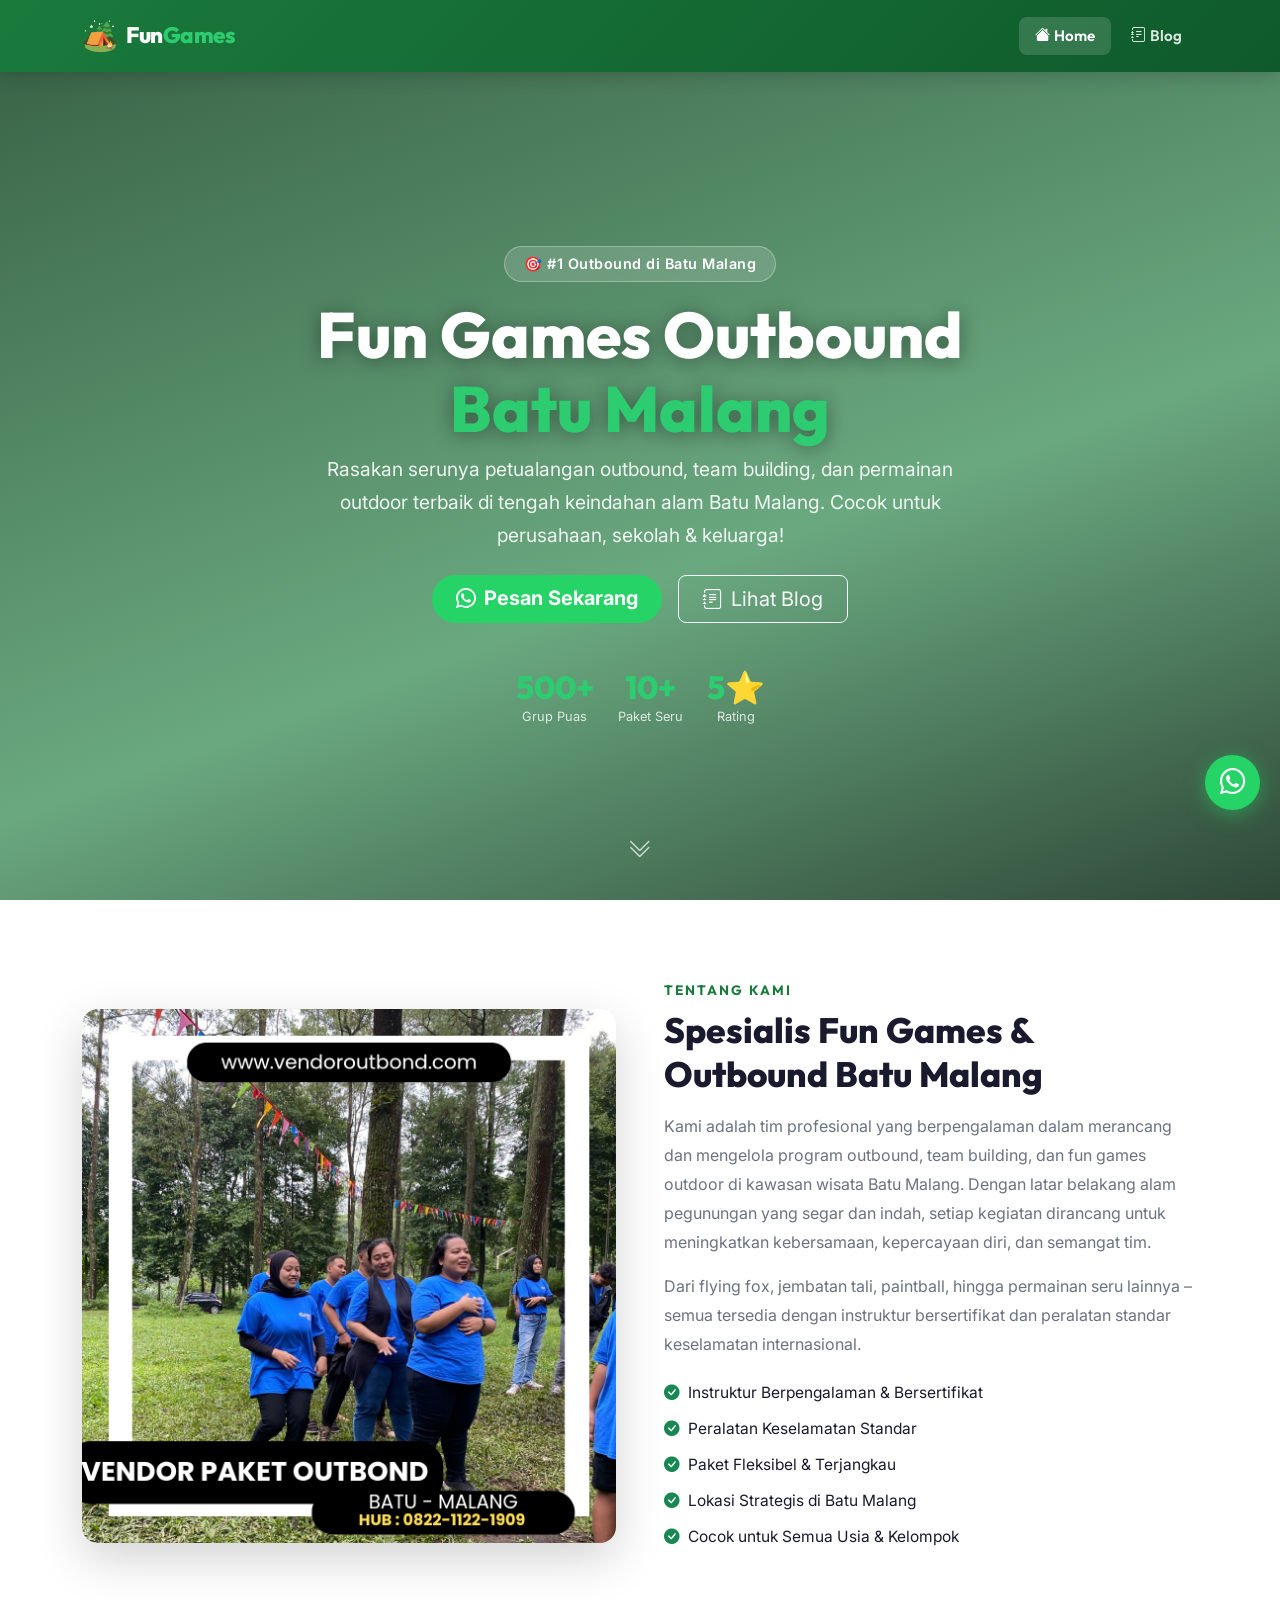
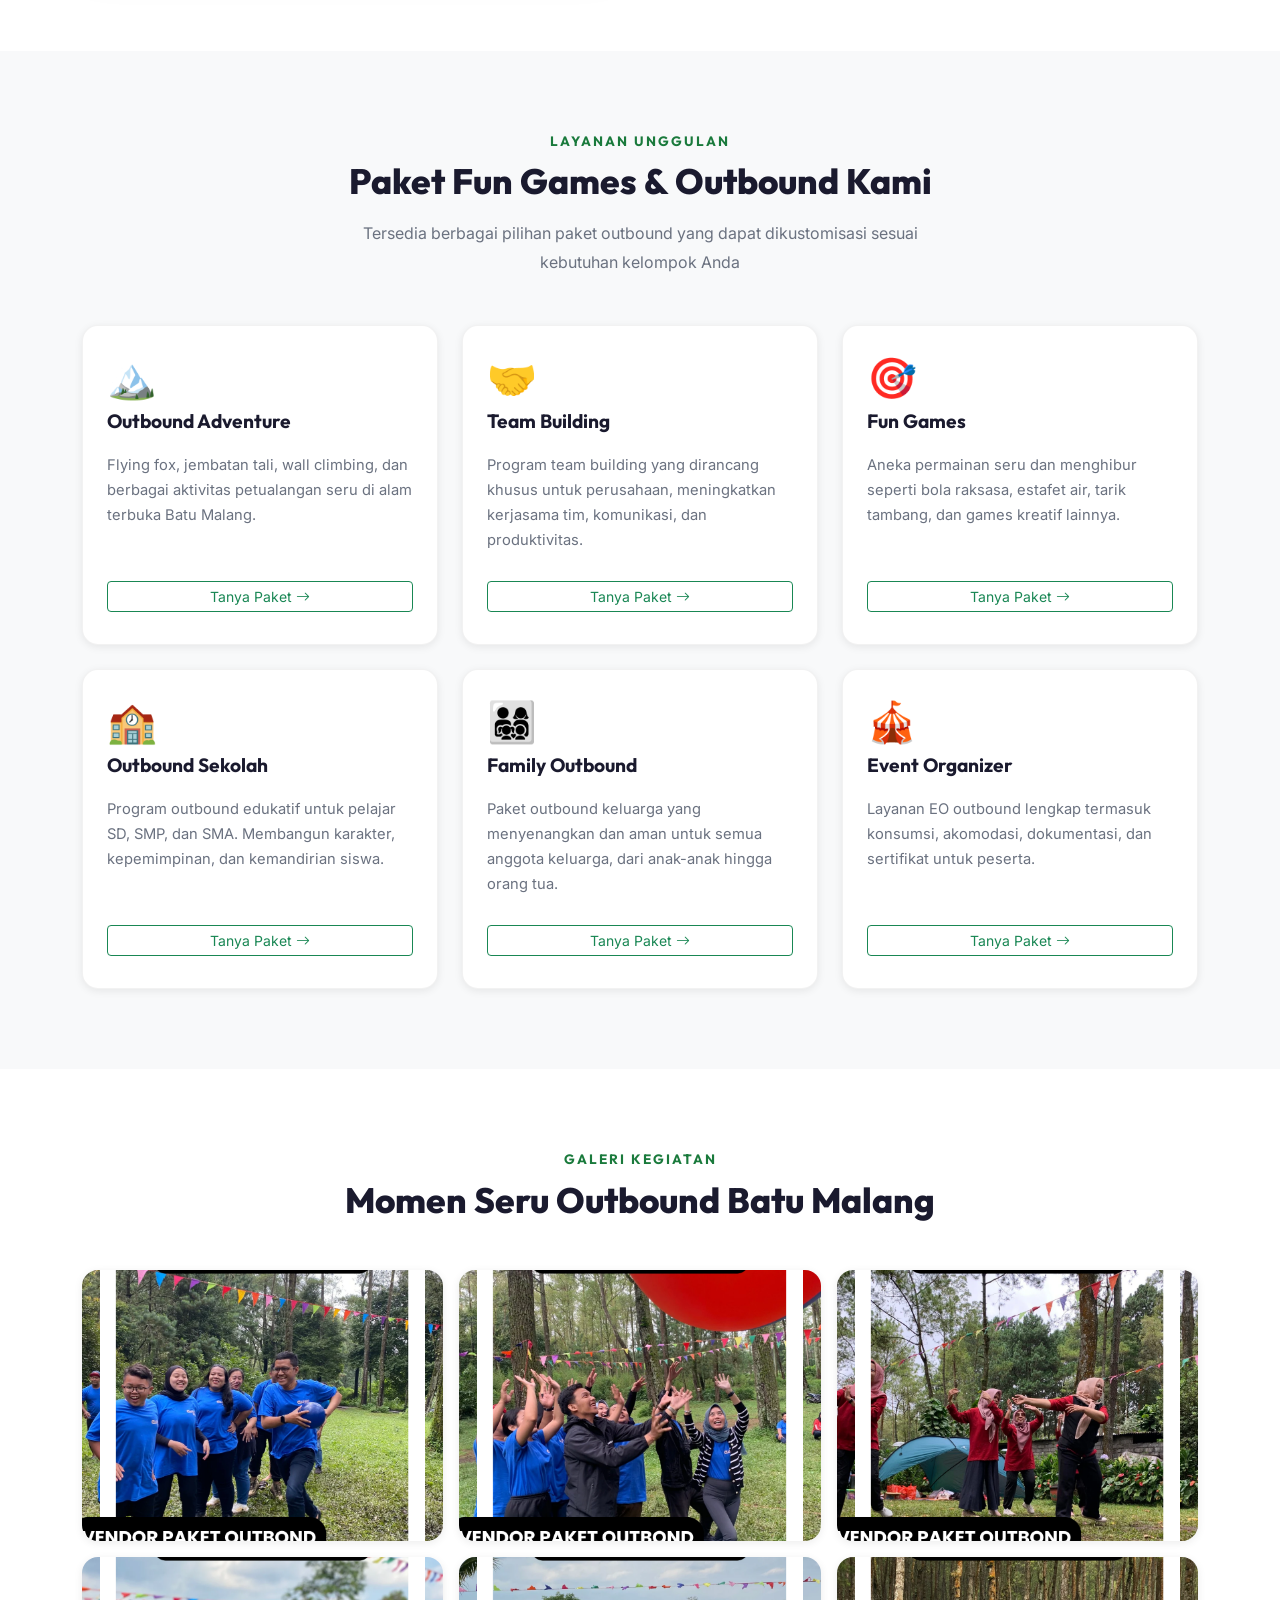
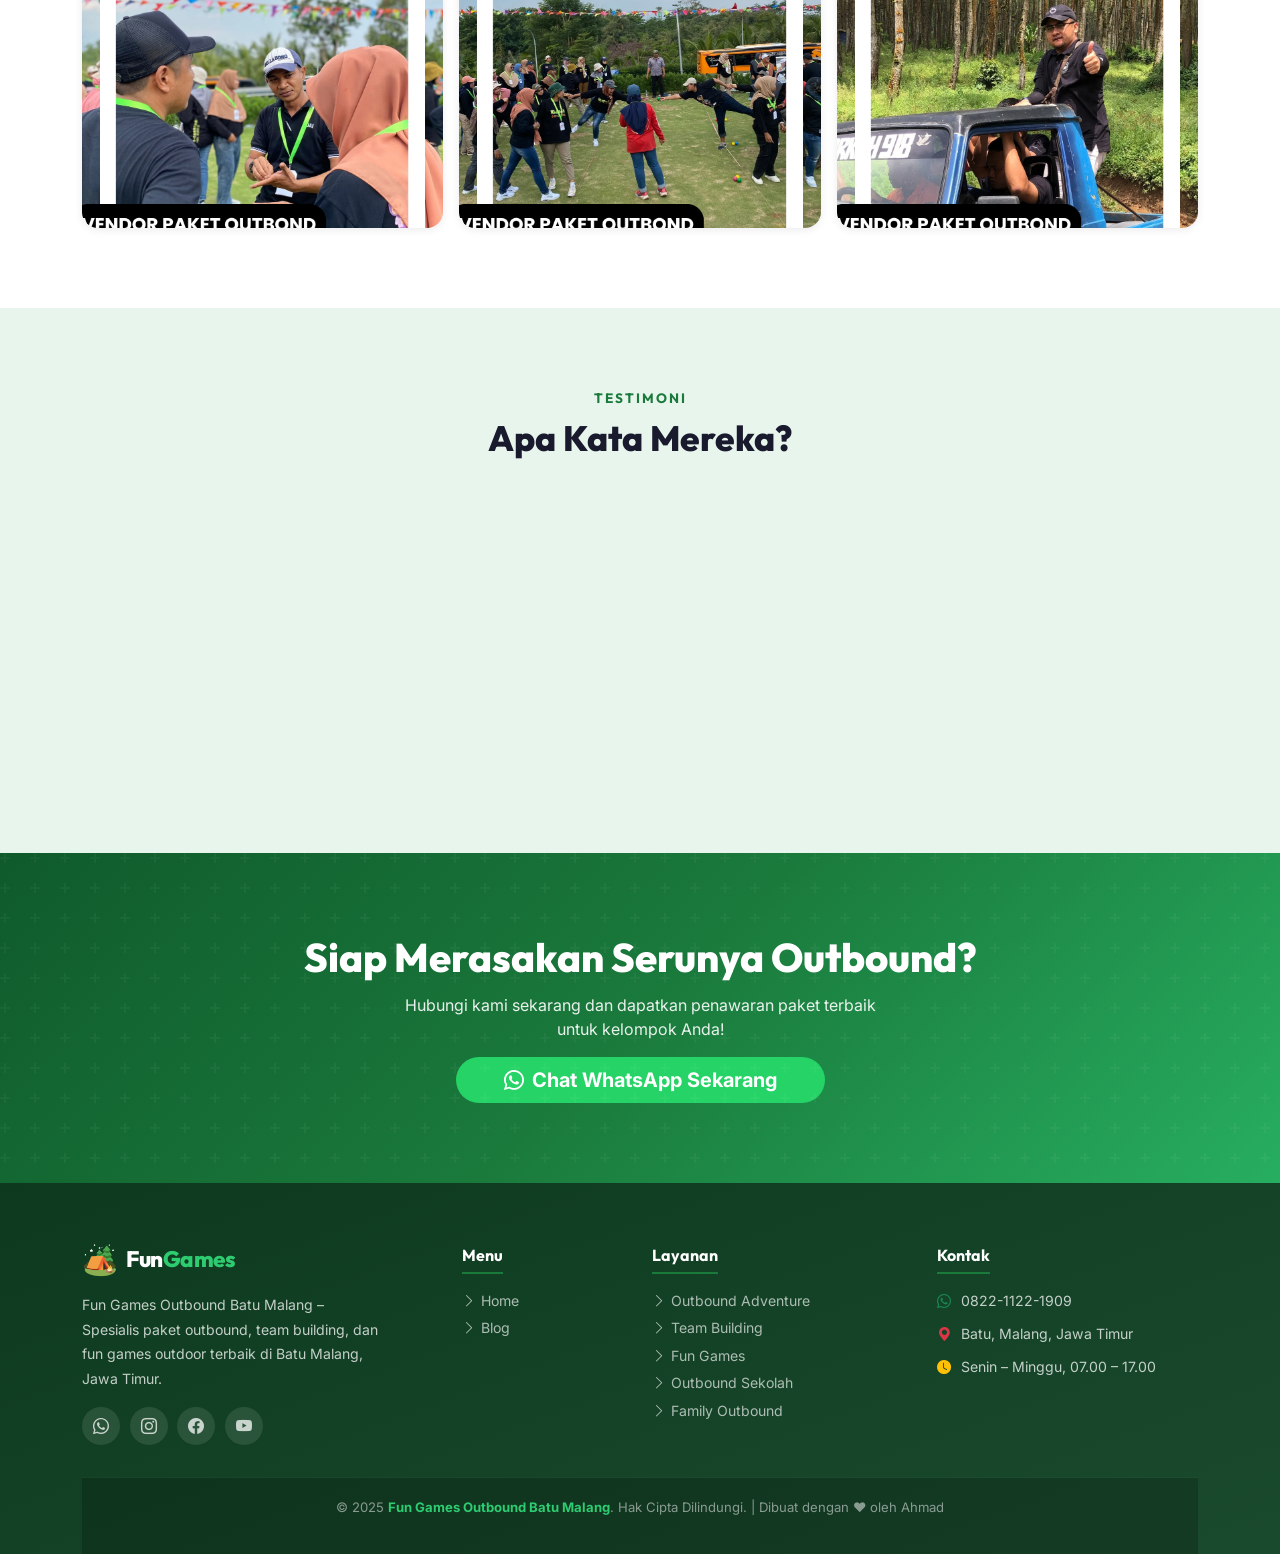
==== commit ba14292b: "Add files via upload" ====
--- a/index.html
+++ b/index.html
@@ -1,63 +1,138 @@
 <!DOCTYPE html>
-<html lang="id">
+<html lang="id" prefix="og: https://ogp.me/ns#">
 <head>
   <meta charset="UTF-8" />
   <meta name="viewport" content="width=device-width, initial-scale=1.0, maximum-scale=1.0, user-scalable=no" />
-  <meta name="description" content="Fun Games Outbound Batu Malang – Penyedia paket outbound seru, team building, dan permainan outdoor terbaik di Batu Malang. Hubungi kami sekarang!" />
-  <meta name="keywords" content="fun games outbound batu malang, outbound batu malang, team building batu malang, permainan outbound malang, paket outbound malang, outbound murah malang, wisata outbound batu malang" />
+
+  <!-- ===== PRIMARY SEO ===== -->
+  <title>Fun Games Outbound Batu Malang – Seru, Segar & Profesional | 0822-1122-1909</title>
+  <meta name="description" content="Fun Games Outbound Batu Malang – Penyedia paket outbound seru, team building, flying fox, dan permainan outdoor terbaik di Batu Malang sejak 2015. Hubungi 0822-1122-1909." />
+  <meta name="keywords" content="fun games outbound batu malang, outbound batu malang, team building batu malang, permainan outbound malang, paket outbound malang, outbound murah malang, wisata outbound batu malang, fun games malang, vendor outbound batu malang" />
   <meta name="author" content="Ahmad" />
-  <meta name="robots" content="index, follow" />
+  <meta name="robots" content="index, follow, max-snippet:-1, max-image-preview:large, max-video-preview:-1" />
+  <meta name="googlebot" content="index, follow" />
+  <link rel="canonical" href="https://fungames-outbound-batumalang.netlify.app/" />
+
+  <!-- ===== OPEN GRAPH (Facebook/WhatsApp) ===== -->
+  <meta property="og:type" content="website" />
   <meta property="og:title" content="Fun Games Outbound Batu Malang – Seru, Segar & Profesional" />
-  <meta property="og:description" content="Paket outbound dan team building terbaik di Batu Malang. Temukan pengalaman seru bersama Fun Games Outbound!" />
-  <meta property="og:type" content="website" />
-  <meta property="og:url" content="https://fungamesoutbound-batumalang.com/" />
-  <meta property="og:image" content="https://images.unsplash.com/photo-1506905925346-21bda4d32df4?w=1200&q=80" />
+  <meta property="og:description" content="Paket outbound dan team building terbaik di Batu Malang. Temukan pengalaman seru bersama Fun Games Outbound! Hub: 0822-1122-1909." />
+  <meta property="og:url" content="https://fungames-outbound-batumalang.netlify.app/" />
+  <meta property="og:image" content="https://fungames-outbound-batumalang.netlify.app/assets/img/HUB%20_%200822%20-%201122%20-%201909_20251119_195954_0018.png" />
+  <meta property="og:image:width" content="1080" />
+  <meta property="og:image:height" content="1080" />
+  <meta property="og:image:alt" content="Fun Games Outbound Batu Malang – Tim seru bermain di alam terbuka" />
+  <meta property="og:site_name" content="Fun Games Outbound Batu Malang" />
+  <meta property="og:locale" content="id_ID" />
+
+  <!-- ===== TWITTER CARD ===== -->
   <meta name="twitter:card" content="summary_large_image" />
   <meta name="twitter:title" content="Fun Games Outbound Batu Malang" />
-  <meta name="twitter:description" content="Paket outbound seru di Batu Malang – team building, flying fox, dan permainan outdoor terbaik." />
-  <title>Fun Games Outbound Batu Malang – Seru, Segar & Profesional</title>
-  <link rel="canonical" href="https://fungamesoutbound-batumalang.com/" />
-  <!-- Favicon -->
+  <meta name="twitter:description" content="Paket outbound seru di Batu Malang – team building, flying fox, dan permainan outdoor terbaik. Hub: 0822-1122-1909." />
+  <meta name="twitter:image" content="https://fungames-outbound-batumalang.netlify.app/assets/img/HUB%20_%200822%20-%201122%20-%201909_20251119_195954_0018.png" />
+
+  <!-- ===== FAVICON (Multi-size) ===== -->
   <link rel="icon" type="image/svg+xml" href="data:image/svg+xml,<svg xmlns='http://www.w3.org/2000/svg' viewBox='0 0 100 100'><text y='.9em' font-size='90'>🏕️</text></svg>" />
-  <!-- Bootstrap 5 -->
-  <link rel="stylesheet" href="https://cdn.jsdelivr.net/npm/bootstrap@5.3.3/dist/css/bootstrap.min.css" />
-  <!-- Bootstrap Icons -->
-  <link rel="stylesheet" href="https://cdn.jsdelivr.net/npm/bootstrap-icons@1.11.3/font/bootstrap-icons.min.css" />
-  <!-- Google Fonts -->
+  <link rel="apple-touch-icon" href="data:image/svg+xml,<svg xmlns='http://www.w3.org/2000/svg' viewBox='0 0 100 100'><text y='.9em' font-size='90'>🏕️</text></svg>" />
+  <meta name="theme-color" content="#1a7a3c" />
+  <meta name="msapplication-TileColor" content="#1a7a3c" />
+
+  <!-- ===== PERFORMANCE / PRECONNECT ===== -->
+  <link rel="preconnect" href="https://cdn.jsdelivr.net" crossorigin />
   <link rel="preconnect" href="https://fonts.googleapis.com" />
   <link rel="preconnect" href="https://fonts.gstatic.com" crossorigin />
+  <link rel="dns-prefetch" href="https://wa.me" />
+
+  <!-- ===== CSS ===== -->
+  <link rel="stylesheet" href="https://cdn.jsdelivr.net/npm/bootstrap@5.3.3/dist/css/bootstrap.min.css" />
+  <link rel="stylesheet" href="https://cdn.jsdelivr.net/npm/bootstrap-icons@1.11.3/font/bootstrap-icons.min.css" />
   <link href="https://fonts.googleapis.com/css2?family=Outfit:wght@400;600;700;800&family=Inter:wght@400;500;600&display=swap" rel="stylesheet" />
   <link rel="stylesheet" href="assets/css/style.css" />
 
-  <!-- Schema.org Structured Data -->
+  <!-- ===== SCHEMA.ORG – LocalBusiness + WebSite ===== -->
   <script type="application/ld+json">
   {
     "@context": "https://schema.org",
-    "@type": "LocalBusiness",
-    "name": "Fun Games Outbound Batu Malang",
-    "description": "Penyedia paket outbound seru, team building, dan permainan outdoor terbaik di Batu Malang",
-    "url": "https://fungamesoutbound-batumalang.com/",
-    "telephone": "+6282211221909",
-    "address": {
-      "@type": "PostalAddress",
-      "addressLocality": "Batu",
-      "addressRegion": "Malang",
-      "addressCountry": "ID"
-    },
-    "image": "https://images.unsplash.com/photo-1506905925346-21bda4d32df4?w=1200&q=80",
-    "priceRange": "Rp 50.000 – Rp 500.000",
-    "openingHours": "Mo-Su 07:00-17:00",
-    "sameAs": ["https://wa.me/6282211221909"]
+    "@graph": [
+      {
+        "@type": "LocalBusiness",
+        "@id": "https://fungames-outbound-batumalang.netlify.app/#business",
+        "name": "Fun Games Outbound Batu Malang",
+        "alternateName": "Fun Games Outbound Malang",
+        "description": "Penyedia paket outbound seru, team building, flying fox, dan permainan outdoor terbaik di Batu Malang, Jawa Timur.",
+        "url": "https://fungames-outbound-batumalang.netlify.app/",
+        "telephone": "+6282211221909",
+        "priceRange": "Rp 75.000 – Rp 500.000",
+        "image": "https://fungames-outbound-batumalang.netlify.app/assets/img/HUB%20_%200822%20-%201122%20-%201909_20251119_195954_0018.png",
+        "address": {
+          "@type": "PostalAddress",
+          "addressLocality": "Batu",
+          "addressRegion": "Malang",
+          "addressCountry": "ID"
+        },
+        "geo": {
+          "@type": "GeoCoordinates",
+          "latitude": -7.8742,
+          "longitude": 112.5267
+        },
+        "openingHoursSpecification": {
+          "@type": "OpeningHoursSpecification",
+          "dayOfWeek": ["Monday","Tuesday","Wednesday","Thursday","Friday","Saturday","Sunday"],
+          "opens": "07:00",
+          "closes": "17:00"
+        },
+        "hasMap": "https://maps.google.com/?q=Batu+Malang",
+        "sameAs": ["https://wa.me/6282211221909"],
+        "keywords": "outbound batu malang, fun games outbound, team building malang, paket outbound malang"
+      },
+      {
+        "@type": "WebSite",
+        "@id": "https://fungames-outbound-batumalang.netlify.app/#website",
+        "url": "https://fungames-outbound-batumalang.netlify.app/",
+        "name": "Fun Games Outbound Batu Malang",
+        "publisher": { "@id": "https://fungames-outbound-batumalang.netlify.app/#business" },
+        "inLanguage": "id-ID"
+      },
+      {
+        "@type": "FAQPage",
+        "mainEntity": [
+          {
+            "@type": "Question",
+            "name": "Apa itu Fun Games Outbound Batu Malang?",
+            "acceptedAnswer": {
+              "@type": "Answer",
+              "text": "Fun Games Outbound Batu Malang adalah penyedia jasa outbound profesional di kawasan wisata Batu Malang yang menawarkan paket team building, flying fox, fun games, dan berbagai aktivitas outdoor untuk perusahaan, sekolah, dan keluarga."
+            }
+          },
+          {
+            "@type": "Question",
+            "name": "Berapa harga paket outbound di Batu Malang?",
+            "acceptedAnswer": {
+              "@type": "Answer",
+              "text": "Harga paket outbound di Batu Malang mulai dari Rp 75.000 per orang untuk paket half day hingga Rp 500.000 untuk paket menginap all-inclusive. Hubungi 0822-1122-1909 untuk penawaran terbaik."
+            }
+          },
+          {
+            "@type": "Question",
+            "name": "Bagaimana cara memesan paket outbound Batu Malang?",
+            "acceptedAnswer": {
+              "@type": "Answer",
+              "text": "Pemesanan dapat dilakukan langsung via WhatsApp ke nomor 0822-1122-1909. Tim kami siap membantu konsultasi dan merancang program outbound sesuai kebutuhan Anda."
+            }
+          }
+        ]
+      }
+    ]
   }
   </script>
 </head>
 <body>
 
   <!-- ===== NAVBAR ===== -->
-  <nav class="navbar navbar-expand-lg navbar-dark fixed-top" id="mainNavbar">
-    <div class="container">
-      <a class="navbar-brand d-flex align-items-center gap-2" href="index.html">
-        <span class="brand-icon">🏕️</span>
+  <nav class="navbar navbar-expand-lg navbar-dark fixed-top" id="mainNavbar" aria-label="Navigasi Utama">
+    <div class="container">
+      <a class="navbar-brand d-flex align-items-center gap-2" href="index.html" aria-label="Fun Games Outbound Batu Malang – Home">
+        <span class="brand-icon" aria-hidden="true">🏕️</span>
         <span class="brand-text">Fun<span class="brand-accent">Games</span></span>
       </a>
       <button class="navbar-toggler border-0" type="button" data-bs-toggle="collapse" data-bs-target="#navMenu" aria-controls="navMenu" aria-expanded="false" aria-label="Toggle navigation">
@@ -66,10 +141,10 @@
       <div class="collapse navbar-collapse" id="navMenu">
         <ul class="navbar-nav ms-auto gap-1">
           <li class="nav-item">
-            <a class="nav-link active" href="index.html"><i class="bi bi-house-fill me-1"></i>Home</a>
+            <a class="nav-link active" href="index.html" aria-current="page"><i class="bi bi-house-fill me-1" aria-hidden="true"></i>Home</a>
           </li>
           <li class="nav-item">
-            <a class="nav-link" href="blog.html"><i class="bi bi-journal-text me-1"></i>Blog</a>
+            <a class="nav-link" href="blog.html"><i class="bi bi-journal-text me-1" aria-hidden="true"></i>Blog</a>
           </li>
         </ul>
       </div>
@@ -77,18 +152,18 @@
   </nav>
 
   <!-- ===== HERO SECTION ===== -->
-  <section class="hero-section" id="hero">
-    <div class="hero-overlay"></div>
+  <section class="hero-section" id="hero" aria-label="Hero – Fun Games Outbound Batu Malang">
+    <div class="hero-overlay" aria-hidden="true"></div>
     <div class="hero-content container text-center text-white">
       <div class="hero-badge mb-3">🎯 #1 Outbound di Batu Malang</div>
       <h1 class="hero-title">Fun Games Outbound<br><span class="hero-title-accent">Batu Malang</span></h1>
       <p class="hero-subtitle">Rasakan serunya petualangan outbound, team building, dan permainan outdoor terbaik di tengah keindahan alam Batu Malang. Cocok untuk perusahaan, sekolah & keluarga!</p>
       <div class="d-flex flex-wrap gap-3 justify-content-center mt-4">
-        <a href="https://wa.me/6282211221909?text=Halo%2C%20saya%20ingin%20info%20paket%20outbound%20Batu%20Malang" target="_blank" class="btn btn-wa btn-lg px-4">
-          <i class="bi bi-whatsapp me-2"></i>Pesan Sekarang
+        <a href="https://wa.me/6282211221909?text=Halo%2C%20saya%20ingin%20info%20paket%20outbound%20Batu%20Malang" target="_blank" rel="noopener" class="btn btn-wa btn-lg px-4">
+          <i class="bi bi-whatsapp me-2" aria-hidden="true"></i>Pesan Sekarang
         </a>
         <a href="blog.html" class="btn btn-outline-light btn-lg px-4">
-          <i class="bi bi-journal-text me-2"></i>Lihat Blog
+          <i class="bi bi-journal-text me-2" aria-hidden="true"></i>Lihat Blog
         </a>
       </div>
       <div class="hero-stats mt-5 d-flex flex-wrap justify-content-center gap-4">
@@ -106,29 +181,33 @@
         </div>
       </div>
     </div>
-    <div class="hero-scroll-hint">
+    <div class="hero-scroll-hint" aria-hidden="true">
       <i class="bi bi-chevron-double-down"></i>
     </div>
   </section>
 
   <!-- ===== ABOUT SECTION ===== -->
-  <section class="section-pad bg-white" id="tentang">
+  <section class="section-pad bg-white" id="tentang" aria-label="Tentang Fun Games Outbound">
     <div class="container">
       <div class="row align-items-center g-5">
         <div class="col-lg-6">
-          <img src="https://images.unsplash.com/photo-1529156069898-49953e39b3ac?w=700&q=80" alt="Tim outbound seru bersama di Batu Malang" class="img-fluid rounded-4 shadow-lg" width="700" height="467" loading="lazy" />
+          <img src="assets/img/HUB _ 0822 - 1122 - 1909_20251119_195954_0018.png"
+               alt="Tim peserta outbound seru berjalan bersama di hutan pinus Batu Malang"
+               class="img-fluid rounded-4 shadow-lg"
+               width="600" height="600" loading="lazy"
+               fetchpriority="low" />
         </div>
         <div class="col-lg-6">
           <div class="section-label">Tentang Kami</div>
           <h2 class="section-title">Spesialis Fun Games & Outbound Batu Malang</h2>
           <p class="section-text">Kami adalah tim profesional yang berpengalaman dalam merancang dan mengelola program outbound, team building, dan fun games outdoor di kawasan wisata Batu Malang. Dengan latar belakang alam pegunungan yang segar dan indah, setiap kegiatan dirancang untuk meningkatkan kebersamaan, kepercayaan diri, dan semangat tim.</p>
-          <p class="section-text">Dari flying fox, jembatan tali, paint ball, hingga permainan seru lainnya – semua tersedia dengan instruktur bersertifikat dan peralatan standar keselamatan internasional.</p>
+          <p class="section-text">Dari flying fox, jembatan tali, paintball, hingga permainan seru lainnya – semua tersedia dengan instruktur bersertifikat dan peralatan standar keselamatan internasional.</p>
           <ul class="feature-list mt-3">
-            <li><i class="bi bi-check-circle-fill text-success me-2"></i>Instruktur Berpengalaman & Bersertifikat</li>
-            <li><i class="bi bi-check-circle-fill text-success me-2"></i>Peralatan Keselamatan Standar</li>
-            <li><i class="bi bi-check-circle-fill text-success me-2"></i>Paket Fleksibel & Terjangkau</li>
-            <li><i class="bi bi-check-circle-fill text-success me-2"></i>Lokasi Strategis di Batu Malang</li>
-            <li><i class="bi bi-check-circle-fill text-success me-2"></i>Cocok untuk Semua Usia & Kelompok</li>
+            <li><i class="bi bi-check-circle-fill text-success me-2" aria-hidden="true"></i>Instruktur Berpengalaman & Bersertifikat</li>
+            <li><i class="bi bi-check-circle-fill text-success me-2" aria-hidden="true"></i>Peralatan Keselamatan Standar</li>
+            <li><i class="bi bi-check-circle-fill text-success me-2" aria-hidden="true"></i>Paket Fleksibel & Terjangkau</li>
+            <li><i class="bi bi-check-circle-fill text-success me-2" aria-hidden="true"></i>Lokasi Strategis di Batu Malang</li>
+            <li><i class="bi bi-check-circle-fill text-success me-2" aria-hidden="true"></i>Cocok untuk Semua Usia & Kelompok</li>
           </ul>
         </div>
       </div>
@@ -136,7 +215,7 @@
   </section>
 
   <!-- ===== LAYANAN SECTION ===== -->
-  <section class="section-pad bg-light" id="layanan">
+  <section class="section-pad bg-light" id="layanan" aria-label="Layanan Unggulan">
     <div class="container">
       <div class="text-center mb-5">
         <div class="section-label">Layanan Unggulan</div>
@@ -146,50 +225,50 @@
       <div class="row g-4">
         <div class="col-md-6 col-lg-4">
           <div class="service-card h-100">
-            <div class="service-icon">🏔️</div>
+            <div class="service-icon" aria-hidden="true">🏔️</div>
             <h3 class="service-title">Outbound Adventure</h3>
             <p class="service-desc">Flying fox, jembatan tali, wall climbing, dan berbagai aktivitas petualangan seru di alam terbuka Batu Malang.</p>
-            <a href="https://wa.me/6282211221909?text=Saya%20ingin%20info%20paket%20Outbound%20Adventure" target="_blank" class="btn btn-outline-success btn-sm mt-auto">Tanya Paket <i class="bi bi-arrow-right"></i></a>
-          </div>
-        </div>
-        <div class="col-md-6 col-lg-4">
-          <div class="service-card h-100">
-            <div class="service-icon">🤝</div>
+            <a href="https://wa.me/6282211221909?text=Saya%20ingin%20info%20paket%20Outbound%20Adventure%20Batu%20Malang" target="_blank" rel="noopener" class="btn btn-outline-success btn-sm mt-auto">Tanya Paket <i class="bi bi-arrow-right" aria-hidden="true"></i></a>
+          </div>
+        </div>
+        <div class="col-md-6 col-lg-4">
+          <div class="service-card h-100">
+            <div class="service-icon" aria-hidden="true">🤝</div>
             <h3 class="service-title">Team Building</h3>
             <p class="service-desc">Program team building yang dirancang khusus untuk perusahaan, meningkatkan kerjasama tim, komunikasi, dan produktivitas.</p>
-            <a href="https://wa.me/6282211221909?text=Saya%20ingin%20info%20paket%20Team%20Building" target="_blank" class="btn btn-outline-success btn-sm mt-auto">Tanya Paket <i class="bi bi-arrow-right"></i></a>
-          </div>
-        </div>
-        <div class="col-md-6 col-lg-4">
-          <div class="service-card h-100">
-            <div class="service-icon">🎯</div>
+            <a href="https://wa.me/6282211221909?text=Saya%20ingin%20info%20paket%20Team%20Building%20Batu%20Malang" target="_blank" rel="noopener" class="btn btn-outline-success btn-sm mt-auto">Tanya Paket <i class="bi bi-arrow-right" aria-hidden="true"></i></a>
+          </div>
+        </div>
+        <div class="col-md-6 col-lg-4">
+          <div class="service-card h-100">
+            <div class="service-icon" aria-hidden="true">🎯</div>
             <h3 class="service-title">Fun Games</h3>
-            <p class="service-desc">Aneka permainan seru dan menghibur seperti paintball, estafet air, tarik tambang, dan games kreatif lainnya.</p>
-            <a href="https://wa.me/6282211221909?text=Saya%20ingin%20info%20paket%20Fun%20Games" target="_blank" class="btn btn-outline-success btn-sm mt-auto">Tanya Paket <i class="bi bi-arrow-right"></i></a>
-          </div>
-        </div>
-        <div class="col-md-6 col-lg-4">
-          <div class="service-card h-100">
-            <div class="service-icon">🏫</div>
+            <p class="service-desc">Aneka permainan seru dan menghibur seperti bola raksasa, estafet air, tarik tambang, dan games kreatif lainnya.</p>
+            <a href="https://wa.me/6282211221909?text=Saya%20ingin%20info%20paket%20Fun%20Games%20Batu%20Malang" target="_blank" rel="noopener" class="btn btn-outline-success btn-sm mt-auto">Tanya Paket <i class="bi bi-arrow-right" aria-hidden="true"></i></a>
+          </div>
+        </div>
+        <div class="col-md-6 col-lg-4">
+          <div class="service-card h-100">
+            <div class="service-icon" aria-hidden="true">🏫</div>
             <h3 class="service-title">Outbound Sekolah</h3>
             <p class="service-desc">Program outbound edukatif untuk pelajar SD, SMP, dan SMA. Membangun karakter, kepemimpinan, dan kemandirian siswa.</p>
-            <a href="https://wa.me/6282211221909?text=Saya%20ingin%20info%20paket%20Outbound%20Sekolah" target="_blank" class="btn btn-outline-success btn-sm mt-auto">Tanya Paket <i class="bi bi-arrow-right"></i></a>
-          </div>
-        </div>
-        <div class="col-md-6 col-lg-4">
-          <div class="service-card h-100">
-            <div class="service-icon">👨‍👩‍👧‍👦</div>
+            <a href="https://wa.me/6282211221909?text=Saya%20ingin%20info%20paket%20Outbound%20Sekolah%20Batu%20Malang" target="_blank" rel="noopener" class="btn btn-outline-success btn-sm mt-auto">Tanya Paket <i class="bi bi-arrow-right" aria-hidden="true"></i></a>
+          </div>
+        </div>
+        <div class="col-md-6 col-lg-4">
+          <div class="service-card h-100">
+            <div class="service-icon" aria-hidden="true">👨‍👩‍👧‍👦</div>
             <h3 class="service-title">Family Outbound</h3>
             <p class="service-desc">Paket outbound keluarga yang menyenangkan dan aman untuk semua anggota keluarga, dari anak-anak hingga orang tua.</p>
-            <a href="https://wa.me/6282211221909?text=Saya%20ingin%20info%20paket%20Family%20Outbound" target="_blank" class="btn btn-outline-success btn-sm mt-auto">Tanya Paket <i class="bi bi-arrow-right"></i></a>
-          </div>
-        </div>
-        <div class="col-md-6 col-lg-4">
-          <div class="service-card h-100">
-            <div class="service-icon">🎪</div>
+            <a href="https://wa.me/6282211221909?text=Saya%20ingin%20info%20paket%20Family%20Outbound%20Batu%20Malang" target="_blank" rel="noopener" class="btn btn-outline-success btn-sm mt-auto">Tanya Paket <i class="bi bi-arrow-right" aria-hidden="true"></i></a>
+          </div>
+        </div>
+        <div class="col-md-6 col-lg-4">
+          <div class="service-card h-100">
+            <div class="service-icon" aria-hidden="true">🎪</div>
             <h3 class="service-title">Event Organizer</h3>
             <p class="service-desc">Layanan EO outbound lengkap termasuk konsumsi, akomodasi, dokumentasi, dan sertifikat untuk peserta.</p>
-            <a href="https://wa.me/6282211221909?text=Saya%20ingin%20info%20Event%20Organizer%20Outbound" target="_blank" class="btn btn-outline-success btn-sm mt-auto">Tanya Paket <i class="bi bi-arrow-right"></i></a>
+            <a href="https://wa.me/6282211221909?text=Saya%20ingin%20info%20Event%20Organizer%20Outbound%20Batu%20Malang" target="_blank" rel="noopener" class="btn btn-outline-success btn-sm mt-auto">Tanya Paket <i class="bi bi-arrow-right" aria-hidden="true"></i></a>
           </div>
         </div>
       </div>
@@ -197,7 +276,7 @@
   </section>
 
   <!-- ===== GALERI SECTION ===== -->
-  <section class="section-pad bg-white" id="galeri">
+  <section class="section-pad bg-white" id="galeri" aria-label="Galeri Kegiatan Outbound">
     <div class="container">
       <div class="text-center mb-5">
         <div class="section-label">Galeri Kegiatan</div>
@@ -206,32 +285,44 @@
       <div class="row g-3">
         <div class="col-6 col-md-4">
           <div class="gallery-item">
-            <img src="https://images.unsplash.com/photo-1571019613454-1cb2f99b2d8b?w=500&q=80" alt="Flying fox outbound Batu Malang" class="img-fluid rounded-3" width="500" height="333" loading="lazy" />
-          </div>
-        </div>
-        <div class="col-6 col-md-4">
-          <div class="gallery-item">
-            <img src="https://images.unsplash.com/photo-1533630654593-bda3d33d1e79?w=500&q=80" alt="Team building outbound Malang" class="img-fluid rounded-3" width="500" height="333" loading="lazy" />
-          </div>
-        </div>
-        <div class="col-6 col-md-4">
-          <div class="gallery-item">
-            <img src="https://images.unsplash.com/photo-1469474968028-56623f02e42e?w=500&q=80" alt="Alam pegunungan Batu Malang" class="img-fluid rounded-3" width="500" height="333" loading="lazy" />
-          </div>
-        </div>
-        <div class="col-6 col-md-4">
-          <div class="gallery-item">
-            <img src="https://images.unsplash.com/photo-1506905925346-21bda4d32df4?w=500&q=80" alt="Pemandangan indah outbound Batu" class="img-fluid rounded-3" width="500" height="333" loading="lazy" />
-          </div>
-        </div>
-        <div class="col-6 col-md-4">
-          <div class="gallery-item">
-            <img src="https://images.unsplash.com/photo-1551632811-561732d1e306?w=500&q=80" alt="Hiking outbound alam Malang" class="img-fluid rounded-3" width="500" height="333" loading="lazy" />
-          </div>
-        </div>
-        <div class="col-6 col-md-4">
-          <div class="gallery-item">
-            <img src="https://images.unsplash.com/photo-1529156069898-49953e39b3ac?w=500&q=80" alt="Fun games seru outbound" class="img-fluid rounded-3" width="500" height="333" loading="lazy" />
+            <img src="assets/img/HUB _ 0822 - 1122 - 1909_20251119_195954_0019.png"
+                 alt="Tim outbound bermain bola bersama di hutan Batu Malang"
+                 class="img-fluid rounded-3" width="500" height="500" loading="lazy" />
+          </div>
+        </div>
+        <div class="col-6 col-md-4">
+          <div class="gallery-item">
+            <img src="assets/img/HUB _ 0822 - 1122 - 1909_20251119_195956_0029.png"
+                 alt="Peserta outbound melempar balon raksasa bersama-sama"
+                 class="img-fluid rounded-3" width="500" height="500" loading="lazy" />
+          </div>
+        </div>
+        <div class="col-6 col-md-4">
+          <div class="gallery-item">
+            <img src="assets/img/HUB _ 0822 - 1122 - 1909_20251119_195956_0030.png"
+                 alt="Ice breaking seru peserta outbound di alam terbuka Batu Malang"
+                 class="img-fluid rounded-3" width="500" height="500" loading="lazy" />
+          </div>
+        </div>
+        <div class="col-6 col-md-4">
+          <div class="gallery-item">
+            <img src="assets/img/digital marketing_20251122_215850_0018.png"
+                 alt="Instruktur outbound memberi arahan kepada tim peserta"
+                 class="img-fluid rounded-3" width="500" height="500" loading="lazy" />
+          </div>
+        </div>
+        <div class="col-6 col-md-4">
+          <div class="gallery-item">
+            <img src="assets/img/digital marketing_20251122_215850_0019.png"
+                 alt="Permainan lingkaran kooperatif outbound Batu Malang"
+                 class="img-fluid rounded-3" width="500" height="500" loading="lazy" />
+          </div>
+        </div>
+        <div class="col-6 col-md-4">
+          <div class="gallery-item">
+            <img src="assets/img/digital marketing_20251122_215851_0027.png"
+                 alt="Fun games tim outbound dengan bola warna-warni di hutan pinus"
+                 class="img-fluid rounded-3" width="500" height="500" loading="lazy" />
           </div>
         </div>
       </div>
@@ -239,7 +330,7 @@
   </section>
 
   <!-- ===== TESTIMONIAL SECTION ===== -->
-  <section class="section-pad bg-green-light" id="testimoni">
+  <section class="section-pad bg-green-light" id="testimoni" aria-label="Testimoni Pelanggan">
     <div class="container">
       <div class="text-center mb-5">
         <div class="section-label">Testimoni</div>
@@ -248,10 +339,10 @@
       <div class="row g-4">
         <div class="col-md-4">
           <div class="testi-card">
-            <div class="testi-stars">⭐⭐⭐⭐⭐</div>
+            <div class="testi-stars" aria-label="Rating 5 bintang">⭐⭐⭐⭐⭐</div>
             <p class="testi-text">"Luar biasa! Tim outbound-nya profesional, games-nya seru banget, dan lokasinya di Batu Malang sangat indah. Pasti balik lagi!"</p>
             <div class="testi-author">
-              <div class="testi-avatar">🧑</div>
+              <div class="testi-avatar" aria-hidden="true">🧑</div>
               <div>
                 <strong>Budi Santoso</strong>
                 <span>Manager PT. Maju Bersama</span>
@@ -261,10 +352,10 @@
         </div>
         <div class="col-md-4">
           <div class="testi-card">
-            <div class="testi-stars">⭐⭐⭐⭐⭐</div>
+            <div class="testi-stars" aria-label="Rating 5 bintang">⭐⭐⭐⭐⭐</div>
             <p class="testi-text">"Outbound untuk anak sekolah kami berjalan sangat lancar. Anak-anak senang, guru-guru pun happy. Sangat recommended!"</p>
             <div class="testi-author">
-              <div class="testi-avatar">👩</div>
+              <div class="testi-avatar" aria-hidden="true">👩</div>
               <div>
                 <strong>Ibu Sari Dewi</strong>
                 <span>Kepala Sekolah SDN 5 Malang</span>
@@ -274,10 +365,10 @@
         </div>
         <div class="col-md-4">
           <div class="testi-card">
-            <div class="testi-stars">⭐⭐⭐⭐⭐</div>
+            <div class="testi-stars" aria-label="Rating 5 bintang">⭐⭐⭐⭐⭐</div>
             <p class="testi-text">"Family outbound yang tak terlupakan! Anak-anak saya sangat menikmati setiap permainan. Terima kasih Fun Games Outbound!"</p>
             <div class="testi-author">
-              <div class="testi-avatar">👨</div>
+              <div class="testi-avatar" aria-hidden="true">👨</div>
               <div>
                 <strong>Hendra Wijaya</strong>
                 <span>Pelanggan Setia</span>
@@ -290,56 +381,56 @@
   </section>
 
   <!-- ===== CTA SECTION ===== -->
-  <section class="cta-section">
+  <section class="cta-section" aria-label="Call to Action Pesan Outbound">
     <div class="container text-center text-white">
       <h2 class="cta-title">Siap Merasakan Serunya Outbound?</h2>
       <p class="cta-text">Hubungi kami sekarang dan dapatkan penawaran paket terbaik untuk kelompok Anda!</p>
-      <a href="https://wa.me/6282211221909?text=Halo%2C%20saya%20tertarik%20dengan%20paket%20outbound%20Fun%20Games%20Batu%20Malang" target="_blank" class="btn btn-wa btn-lg px-5 mt-3">
-        <i class="bi bi-whatsapp me-2"></i>Chat WhatsApp Sekarang
+      <a href="https://wa.me/6282211221909?text=Halo%2C%20saya%20tertarik%20dengan%20paket%20outbound%20Fun%20Games%20Batu%20Malang" target="_blank" rel="noopener" class="btn btn-wa btn-lg px-5 mt-3">
+        <i class="bi bi-whatsapp me-2" aria-hidden="true"></i>Chat WhatsApp Sekarang
       </a>
     </div>
   </section>
 
   <!-- ===== FOOTER ===== -->
-  <footer class="site-footer">
+  <footer class="site-footer" aria-label="Footer">
     <div class="container">
       <div class="row g-4">
         <div class="col-lg-4 col-md-6">
-          <a class="footer-brand d-flex align-items-center gap-2 mb-3" href="index.html">
-            <span class="brand-icon">🏕️</span>
+          <a class="footer-brand d-flex align-items-center gap-2 mb-3" href="index.html" aria-label="Fun Games Outbound Batu Malang">
+            <span class="brand-icon" aria-hidden="true">🏕️</span>
             <span class="brand-text text-white">Fun<span class="brand-accent">Games</span></span>
           </a>
           <p class="footer-desc">Fun Games Outbound Batu Malang – Spesialis paket outbound, team building, dan fun games outdoor terbaik di Batu Malang, Jawa Timur.</p>
           <div class="footer-social mt-3">
-            <a href="https://wa.me/6282211221909" target="_blank" class="social-btn" aria-label="WhatsApp"><i class="bi bi-whatsapp"></i></a>
-            <a href="#" class="social-btn" aria-label="Instagram"><i class="bi bi-instagram"></i></a>
-            <a href="#" class="social-btn" aria-label="Facebook"><i class="bi bi-facebook"></i></a>
-            <a href="#" class="social-btn" aria-label="YouTube"><i class="bi bi-youtube"></i></a>
+            <a href="https://wa.me/6282211221909" target="_blank" rel="noopener" class="social-btn" aria-label="Hubungi via WhatsApp"><i class="bi bi-whatsapp" aria-hidden="true"></i></a>
+            <a href="#" class="social-btn" aria-label="Instagram Fun Games Outbound"><i class="bi bi-instagram" aria-hidden="true"></i></a>
+            <a href="#" class="social-btn" aria-label="Facebook Fun Games Outbound"><i class="bi bi-facebook" aria-hidden="true"></i></a>
+            <a href="#" class="social-btn" aria-label="YouTube Fun Games Outbound"><i class="bi bi-youtube" aria-hidden="true"></i></a>
           </div>
         </div>
         <div class="col-lg-2 col-md-6">
-          <h4 class="footer-heading">Menu</h4>
+          <h3 class="footer-heading">Menu</h3>
           <ul class="footer-links">
-            <li><a href="index.html"><i class="bi bi-chevron-right"></i>Home</a></li>
-            <li><a href="blog.html"><i class="bi bi-chevron-right"></i>Blog</a></li>
+            <li><a href="index.html"><i class="bi bi-chevron-right" aria-hidden="true"></i>Home</a></li>
+            <li><a href="blog.html"><i class="bi bi-chevron-right" aria-hidden="true"></i>Blog</a></li>
           </ul>
         </div>
         <div class="col-lg-3 col-md-6">
-          <h4 class="footer-heading">Layanan</h4>
+          <h3 class="footer-heading">Layanan</h3>
           <ul class="footer-links">
-            <li><a href="https://wa.me/6282211221909?text=Info%20Outbound%20Adventure"><i class="bi bi-chevron-right"></i>Outbound Adventure</a></li>
-            <li><a href="https://wa.me/6282211221909?text=Info%20Team%20Building"><i class="bi bi-chevron-right"></i>Team Building</a></li>
-            <li><a href="https://wa.me/6282211221909?text=Info%20Fun%20Games"><i class="bi bi-chevron-right"></i>Fun Games</a></li>
-            <li><a href="https://wa.me/6282211221909?text=Info%20Outbound%20Sekolah"><i class="bi bi-chevron-right"></i>Outbound Sekolah</a></li>
-            <li><a href="https://wa.me/6282211221909?text=Info%20Family%20Outbound"><i class="bi bi-chevron-right"></i>Family Outbound</a></li>
+            <li><a href="https://wa.me/6282211221909?text=Info%20Outbound%20Adventure" target="_blank" rel="noopener"><i class="bi bi-chevron-right" aria-hidden="true"></i>Outbound Adventure</a></li>
+            <li><a href="https://wa.me/6282211221909?text=Info%20Team%20Building" target="_blank" rel="noopener"><i class="bi bi-chevron-right" aria-hidden="true"></i>Team Building</a></li>
+            <li><a href="https://wa.me/6282211221909?text=Info%20Fun%20Games" target="_blank" rel="noopener"><i class="bi bi-chevron-right" aria-hidden="true"></i>Fun Games</a></li>
+            <li><a href="https://wa.me/6282211221909?text=Info%20Outbound%20Sekolah" target="_blank" rel="noopener"><i class="bi bi-chevron-right" aria-hidden="true"></i>Outbound Sekolah</a></li>
+            <li><a href="https://wa.me/6282211221909?text=Info%20Family%20Outbound" target="_blank" rel="noopener"><i class="bi bi-chevron-right" aria-hidden="true"></i>Family Outbound</a></li>
           </ul>
         </div>
         <div class="col-lg-3 col-md-6">
-          <h4 class="footer-heading">Kontak</h4>
+          <h3 class="footer-heading">Kontak</h3>
           <ul class="footer-contact">
-            <li><i class="bi bi-whatsapp text-success"></i> <a href="https://wa.me/6282211221909" target="_blank">0822-1122-1909</a></li>
-            <li><i class="bi bi-geo-alt-fill text-danger"></i> Batu, Malang, Jawa Timur</li>
-            <li><i class="bi bi-clock-fill text-warning"></i> Senin – Minggu, 07.00 – 17.00</li>
+            <li><i class="bi bi-whatsapp text-success" aria-hidden="true"></i> <a href="https://wa.me/6282211221909" target="_blank" rel="noopener">0822-1122-1909</a></li>
+            <li><i class="bi bi-geo-alt-fill text-danger" aria-hidden="true"></i> Batu, Malang, Jawa Timur</li>
+            <li><i class="bi bi-clock-fill text-warning" aria-hidden="true"></i> Senin – Minggu, 07.00 – 17.00</li>
           </ul>
         </div>
       </div>
@@ -350,19 +441,18 @@
     </div>
   </footer>
 
-  <!-- ===== WA FLOATING BUTTON ===== -->
-  <a href="https://wa.me/6282211221909?text=Halo%2C%20saya%20ingin%20info%20paket%20outbound%20Fun%20Games%20Batu%20Malang" target="_blank" class="wa-float" id="waFloat" aria-label="Chat WhatsApp">
-    <i class="bi bi-whatsapp"></i>
+  <!-- ===== WA FLOATING ===== -->
+  <a href="https://wa.me/6282211221909?text=Halo%2C%20saya%20ingin%20info%20paket%20outbound%20Fun%20Games%20Batu%20Malang" target="_blank" rel="noopener" class="wa-float" id="waFloat" aria-label="Chat WhatsApp Fun Games Outbound">
+    <i class="bi bi-whatsapp" aria-hidden="true"></i>
     <span class="wa-tooltip">Chat Kami!</span>
   </a>
 
-  <!-- ===== SCROLL TO TOP BUTTON ===== -->
-  <button class="scroll-top" id="scrollTop" aria-label="Scroll ke atas">
-    <i class="bi bi-chevron-up"></i>
+  <!-- ===== SCROLL TO TOP ===== -->
+  <button class="scroll-top" id="scrollTop" aria-label="Kembali ke atas halaman">
+    <i class="bi bi-chevron-up" aria-hidden="true"></i>
   </button>
 
-  <!-- Bootstrap Bundle JS -->
-  <script src="https://cdn.jsdelivr.net/npm/bootstrap@5.3.3/dist/js/bootstrap.bundle.min.js"></script>
-  <script src="assets/js/main.js"></script>
+  <script src="https://cdn.jsdelivr.net/npm/bootstrap@5.3.3/dist/js/bootstrap.bundle.min.js" defer></script>
+  <script src="assets/js/main.js" defer></script>
 </body>
 </html>
